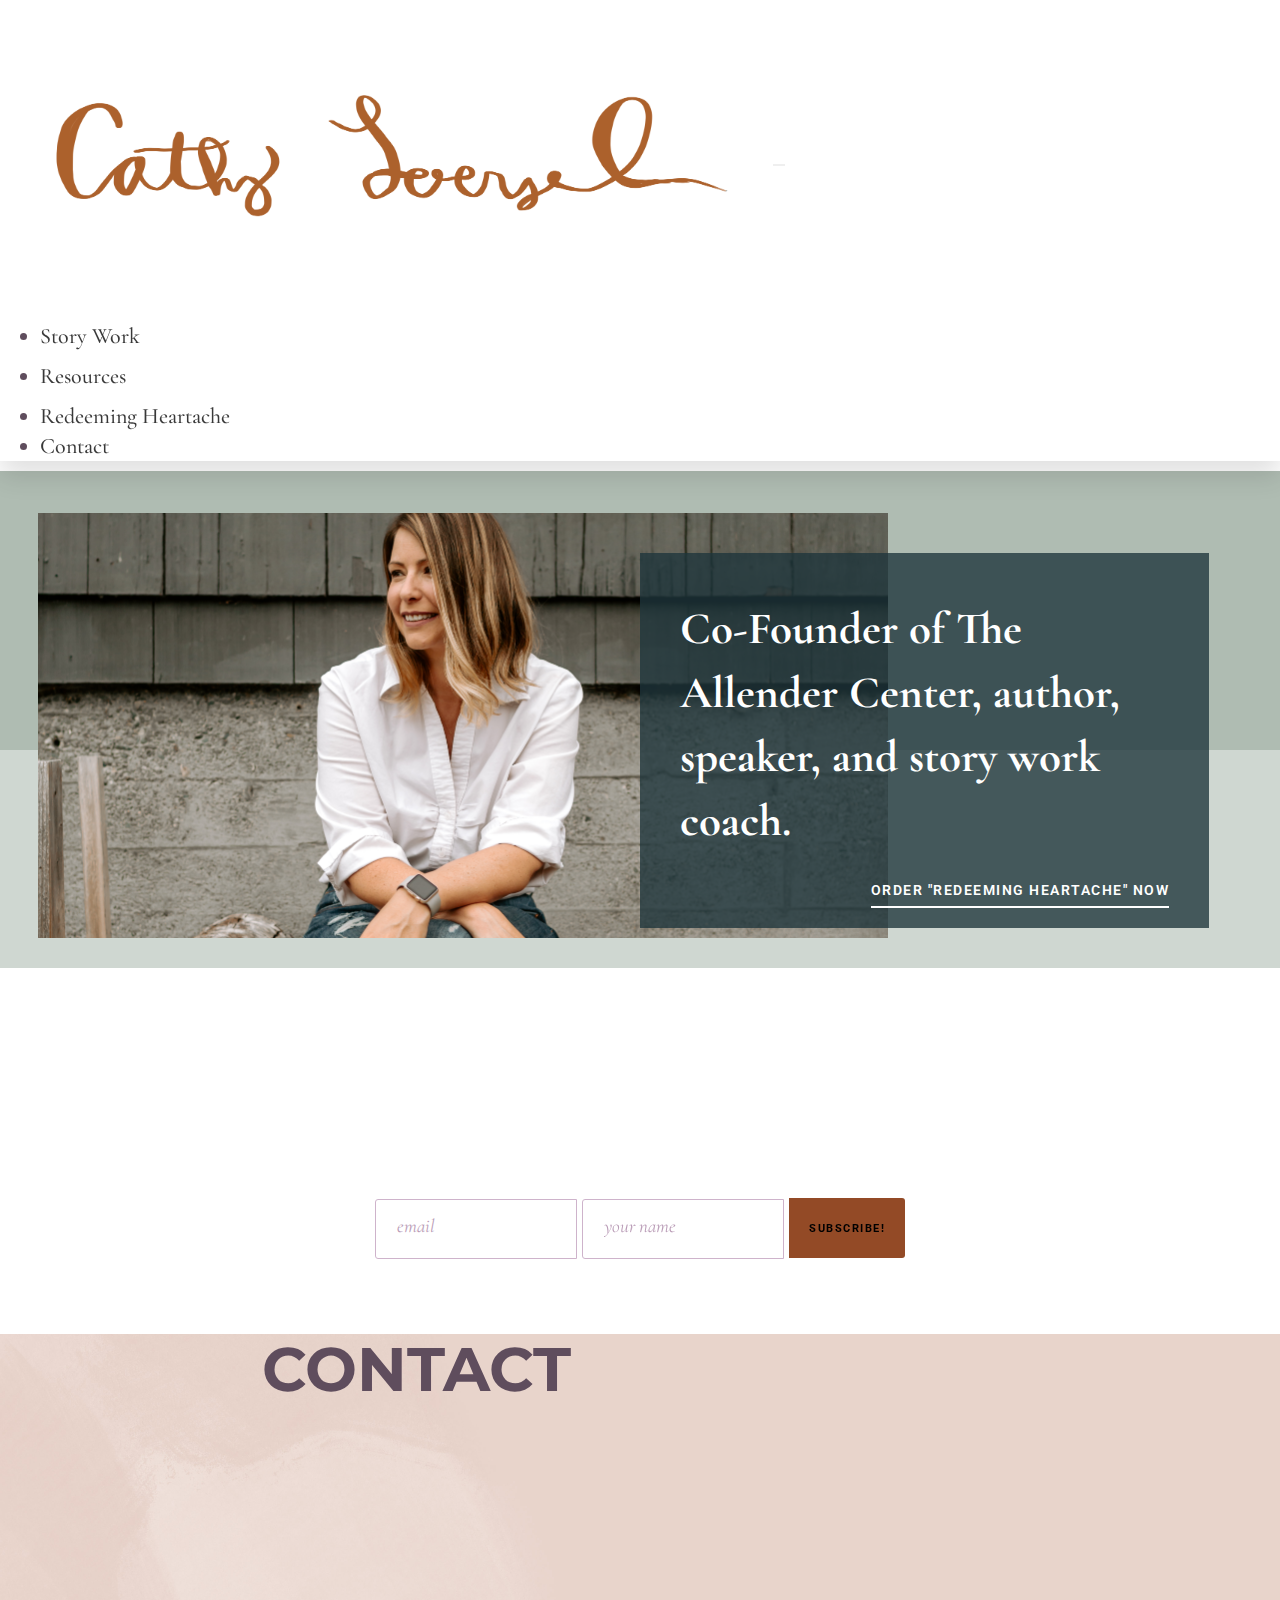
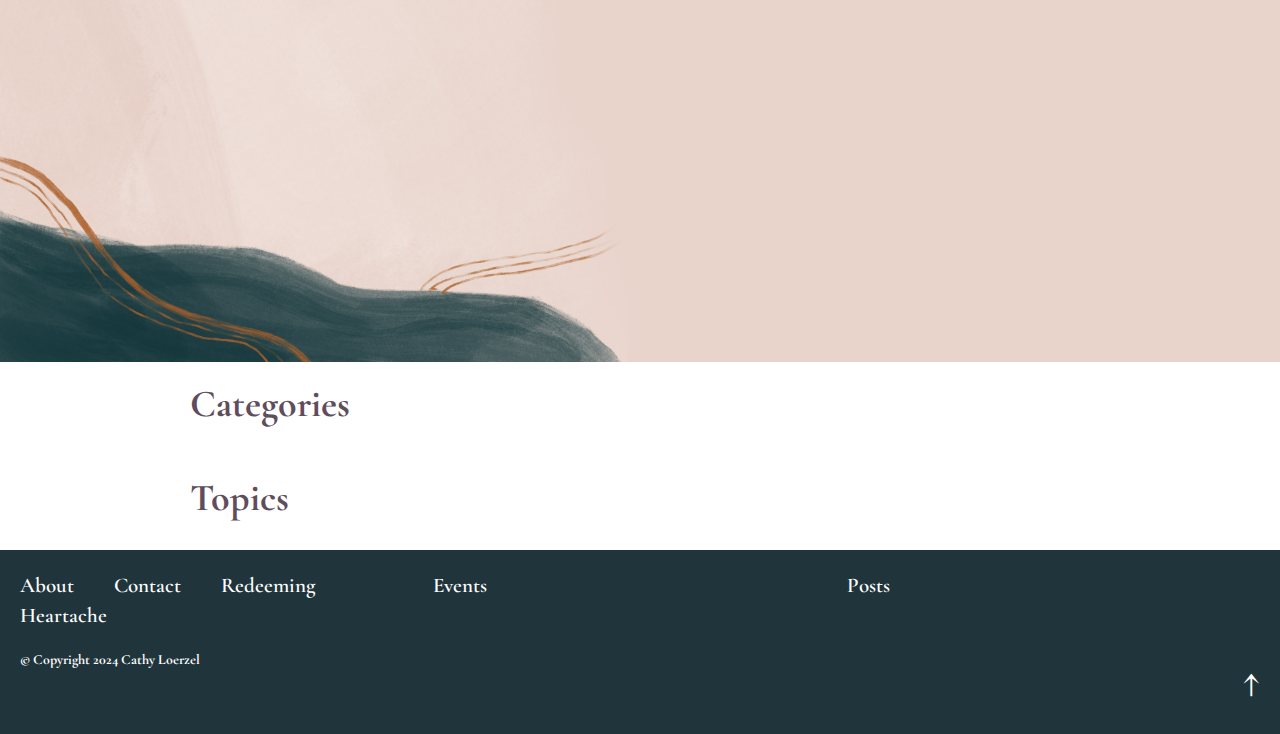
==== index.html @ 20e7d00b "contact form" ====
<!doctype html>
<html lang="en">
	<head>
		<!-- Meta Tags -->
		<meta charset="UTF-8" />
		<meta name="viewport" content="width=device-width, initial-scale=1" />
		<meta name="theme-color" content="#000000" />
		<title>Cathy Loerzel</title>

		<!-- Favicon -->
		<link rel="icon" href="img/favicon.ico" />

		<!-- External Stylesheets -->
		<link
			rel="stylesheet"
			href="https://cdn.jsdelivr.net/npm/bootstrap@5.0.2/dist/css/bootstrap.min.css"
			integrity="sha384-EVSTQN3/azprG1Anm3QDgpJLIm9Nao0Yz1ztcQTwFspd3yD65VohhpuuCOmLASjC"
			crossorigin="anonymous"
		/>
		<link rel="stylesheet" href="https://unpkg.com/aos@next/dist/aos.css" />

		<!-- Google Fonts -->
		<link rel="preconnect" href="https://fonts.googleapis.com" />
		<link rel="preconnect" href="https://fonts.gstatic.com" crossorigin />
		<link
			href="https://fonts.googleapis.com/css2?family=Cormorant+Garamond:ital,wght@0,300;0,400;0,500;0,600;0,700;1,300;1,400;1,500;1,600;1,700&family=Montserrat:wght@300;700&family=Roboto:ital,wght@0,100;0,300;0,400;1,100;1,300;1,400&display=swap"
			rel="stylesheet"
		/>

		<!-- Custom Stylesheets -->
		<link href="./styles/normalize.css" rel="stylesheet" type="text/css" />
		<link href="./styles/webflow.css" rel="stylesheet" type="text/css" />
		<link href="./styles/index.css" rel="stylesheet" type="text/css" />
	</head>

	<body data-aos-easing="ease" data-aos-duration="3000" data-aos-delay="0" class="contain">
		<!-- Navbar -->
		<nav class="navbar navbar-expand-lg navbar-light bg-light">
			<div class="container">
				<a href="/" class="navbar-brand">
					<img
						src="../img/cathy-loerzel-signature.png"
						alt="Cathy Loerzel"
						class="signature"
					/>
				</a>
				<button
					class="navbar-toggler"
					type="button"
					data-bs-toggle="collapse"
					data-bs-target="#navbarSupportedContent"
					aria-controls="navbarSupportedContent"
					aria-expanded="false"
					aria-label="Toggle navigation"
				>
					<span class="navbar-toggler-icon"></span>
				</button>
				<div class="navbar-collapse collapse" id="navbarSupportedContent">
					<ul class="me-auto navbar-nav">
						<li class="mx-2 nav-item dropdown">
							<a
								class="nav-link dropdown-toggle"
								href="#"
								id="navbarDropdown1"
								role="button"
								data-bs-toggle="dropdown"
								aria-expanded="false"
								>Story Work</a
							>
							<ul id="event-categories-dropdown" class="dropdown-menu" aria-labelledby="navbarDropdown1"></ul>
						</li>
						<li class="mx-2 nav-item dropdown">
							<a
								class="nav-link dropdown-toggle"
								href="#"
								id="navbarDropdown2"
								role="button"
								data-bs-toggle="dropdown"
								aria-expanded="false"
								>Resources</a
							>
							<ul id="post-categories-dropdown" class="dropdown-menu" aria-labelledby="navbarDropdown2"></ul>
						</li>
						<li>
							<a
								href="/redeeming-heartache.html"
								data-rb-event-key="/redeeming-heartache.html"
								class="mx-2 nav-link"
								>Redeeming Heartache</a
							>
						</li>
						<li>
							<a href="/#contact-form" data-rb-event-key="/#contact-form" class="mx-2 nav-link"
								>Contact</a
							>
						</li>
					</ul>
				</div>
			</div>
		</nav>

		<!-- Hero Section -->
		<section class="hero-section">
			<div class="bg-top"></div>
			<div class="bg-bottom"></div>
			<div class="content-wrapper w-container">
				<div class="hero-text-box">
					<div>
						<h1 class="h1-white">
							Co-Founder of The Allender Center, author, speaker, and story work coach.
						</h1>
						<div class="top-border _20">
							<a
								href="https://www.zondervan.com/p/redeeming-heartache/"
								target="_blank"
								class="text-link-2"
								rel="noreferrer"
								>Order "redeeming heartache" now</a
							>
						</div>
					</div>
				</div>
				<div class="hero-flex">
					<div class="hero-image _2"></div>
				</div>
			</div>
		</section>

		<!-- Event Categories Section -->
		<section id="event-categories" class="w-container"></section>

		<!-- Upcoming Events Section -->
		<section class="w-container upcoming-section"></section>

		<!-- Newsletter Form Section -->
		<section id="newsletter-form" class="content-section wf-section">
			<div class="content-wrapper w-container">
				<div class="center-box">
					<div class="mini-title aos-init aos-animate" data-aos="fade-up">
						Connect with Cathy
						<br />
						&amp;
						<br />
						Subscribe to her mailing list
					</div>
				</div>
			</div>
			<div class="content-wrapper w-container _49-column-2 top-border-2 _10 form-block-2">
				<form>
					<p data-aos="fade-up" class="aos-init aos-animate">Get promotions &amp; updates!</p>
					<input type="email" name="email" placeholder="email" class="input" />
					<input type="text" name="name" placeholder="your name" class="input" />
					<button label="subscribe">Subscribe!</button>
				</form>
			</div>
		</section>

		<!-- Contact Form Section -->
		<section id="contact-form" class="content-section-alt wf-section">
			<div class="section-bg-flex-center">
				<h3 class="lg-title mt-5">Contact</h3>
				<div class="_25-column"></div>
				<div class="form-block aos-init" data-aos="fade-up">
					<h3>Reach out today</h3>
					<form id="wf-form-Contact-Form" class="flex-space top-border _20">
						<input
							type="text"
							class="text-field-4 w-input"
							maxlength="30"
							name="name"
							placeholder="your name *"
							required
						/>
						<input
							type="text"
							class="text-field-4 w-input"
							maxlength="256"
							name="company"
							placeholder="your company"
						/>
						<input
							type="text"
							class="text-field-4 w-input"
							maxlength="30"
							name="phone"
							placeholder="your phone #"
						/>
						<input
							type="text"
							class="text-field-4 w-input"
							maxlength="256"
							name="email"
							placeholder="your email *"
							required
						/>
						<select name="type" class="text-field-4 w-input" required="">
							<option value="init" disabled selected>type of event *</option>
							<option value="coaching">Coaching</option>
							<option value="intensives">Intensives</option>
							<option value="conferences">Speaking Engagements</option>
							<option value="other">Other</option>
						</select>
						<textarea
							class="textarea-2 w-input"
							maxlength="5000"
							name="message"
							placeholder="details for cathy *"
							required
						>
						</textarea>
						<input
							type="text"
							class="text-field-4 w-input"
							maxlength="256"
							name="location"
							placeholder="location"
							value=""
						/>
						<button type="submit" class="submit-button-3 w-button">Let's talk!</button>
					</form>
				</div>
			</div>
		</section>

		<!-- Featured Post Section -->
		<section id="featured-post" class="mb-4 w-container aos-init" data-aos="fade-up"></section>

		<!-- Post Categories Section -->
		<section id="post-categories" class="cards-section w-container">
			<h1>Categories</h1>
		</section>

		<!-- Post Topics Section -->
		<section id="post-topics" class="cards-section w-container">
			<h1>Topics</h1>
		</section>

		<!-- Footer -->
		<footer id="footer" class="footer">
			<div class="footer-row">
				<div class="footer-col">
					<a class="footer-link" href="/about.html">About</a>
					<a class="footer-link" href="/#contact-form">Contact</a>
					<a class="footer-link" href="/redeeming-heartache.html">Redeeming Heartache</a>
				</div>
				<div class="footer-col" id="event-category-links">
					<a class="footer-link" href="/events.html">Events</a>
				</div>
				<div class="footer-col" id="post-category-links">
					<a class="footer-link" href="/posts.html">Posts</a>
				</div>
			</div>
			<div class="footer-row">
				<h5 class="mt-auto mb-0">&copy; Copyright 2024 Cathy Loerzel</h5>
				<a href="#" data-rb-event-key="/" class="white-text"><h1 class="mt-0 mb-0">&uarr;</h1></a>
			</div>
		</footer>

		<!-- External Scripts -->
		<script src="https://unpkg.com/aos@next/dist/aos.js"></script>
		<script
			src="https://cdn.jsdelivr.net/npm/bootstrap@5.0.2/dist/js/bootstrap.bundle.min.js"
			integrity="sha384-MrcW6ZMFYlzcLA8Nl+NtUVF0sA7MsXsP1UyJoMp4YLEuNSfAP+JcXn/tWtIaxVXM"
			crossorigin="anonymous"
		></script>
		<script type="text/javascript" src="https://cdn.emailjs.com/sdk/2.3.2/email.min.js"></script>
		<script>
			AOS.init();
		</script>
		<script type="module" src="scripts/main.js"></script>
		<script type="text/javascript" src="https://cdn.emailjs.com/sdk/2.3.2/email.min.js"></script>
		<script>(() => emailjs.init("user_CvpPf1sJ7rZo6giCrFhIr"))();
		</script>
	</body>
</html>
---- styles/webflow.css ----
@charset "UTF-8";

html {
	font-family: sans-serif;
	/* 1 */
	-ms-text-size-adjust: 100%;
	/* 2 */
	-webkit-text-size-adjust: 100%;
	/* 2 */
}
body {
	margin: 0;
}
footer,
nav,
section {
	display: block;
}
a {
	background-color: transparent;
}
a:active,
a:hover {
	outline: 0;
}
h1 {
	font-size: 2em;
	margin: 0.67em 0;
}
img {
	border: 0;
}
button,
input,
select,
textarea {
	color: inherit;
	/* 1 */
	font: inherit;
	/* 2 */
	margin: 0;
	/* 3 */
}
button {
	overflow: visible;
}
button,
select {
	text-transform: none;
}
button {
	-webkit-appearance: button;
	/* 2 */
	cursor: pointer;
	/* 3 */
}
button::-moz-focus-inner,
input::-moz-focus-inner {
	border: 0;
	padding: 0;
}
input {
	line-height: normal;
}
textarea {
	overflow: auto;
}
@font-face {
	font-family: "webflow-icons";
	src: url("[data-uri]")
		format("truetype");
	font-weight: normal;
	font-style: normal;
}
* {
	-webkit-box-sizing: border-box;
	-moz-box-sizing: border-box;
	box-sizing: border-box;
}
html {
	height: 100%;
}
body {
	margin: 0;
	min-height: 100%;
	background-color: #fff;
	font-family: Arial, sans-serif;
	line-height: 20px;
	color: #333;
}
img {
	max-width: 100%;
	vertical-align: middle;
	display: inline-block;
}
.w-button {
	display: inline-block;
	padding: 9px 15px;
	background-color: #3898ec;
	color: white;
	border: 0;
	line-height: inherit;
	text-decoration: none;
	cursor: pointer;
	border-radius: 0;
}
h1,
h3,
h5 {
	font-weight: bold;
	margin-bottom: 10px;
}
h1 {
	font-size: 38px;
	line-height: 44px;
	margin-top: 20px;
}
h3 {
	font-size: 24px;
	line-height: 30px;
	margin-top: 20px;
}
h5 {
	font-size: 14px;
	line-height: 20px;
	margin-top: 10px;
}
p {
	margin-top: 0;
	margin-bottom: 10px;
}
ul {
	margin-top: 0px;
	margin-bottom: 10px;
	padding-left: 40px;
}
button {
	border: 0;
	cursor: pointer;
	-webkit-appearance: button;
}
.w-input {
	display: block;
	width: 100%;
	height: 38px;
	padding: 8px 12px;
	margin-bottom: 10px;
	font-size: 14px;
	line-height: 1.428571429;
	color: #333333;
	vertical-align: middle;
	background-color: #ffffff;
	border: 1px solid #cccccc;
}
.w-input:-moz-placeholder {
	color: #999;
}
.w-input::-moz-placeholder {
	color: #999;
	opacity: 1;
}
.w-input:-ms-input-placeholder {
	color: #999;
}
.w-input::-webkit-input-placeholder {
	color: #999;
}
.w-input:focus {
	border-color: #3898ec;
	outline: 0;
}
textarea.w-input {
	height: auto;
}
.w-container {
	margin-left: auto;
	margin-right: auto;
	max-width: 940px;
}
.w-container:before,
.w-container:after {
	content: " ";
	display: table;
	grid-column-start: 1;
	grid-row-start: 1;
	grid-column-end: 2;
	grid-row-end: 2;
}
.w-container:after {
	clear: both;
}
@media screen and (max-width: 991px) {
	.w-container {
		max-width: 728px;
	}
}
@media screen and (max-width: 479px) {
	.w-container {
		max-width: none;
	}
}
@media (min-width: 768px) {
	/* .w-lightbox-content */
}

html {
	font-family: sans-serif;
	-ms-text-size-adjust: 100%;
	-webkit-text-size-adjust: 100%;
}
body {
	margin: 0;
}
footer,
nav,
section {
	display: block;
}
a {
	background-color: transparent;
}
a:active,
a:hover {
	outline: 0;
}
h1 {
	font-size: 2em;
	margin: 0.67em 0;
}
img {
	border: 0;
}
button,
input,
select,
textarea {
	color: inherit;
	font: inherit;
	margin: 0;
}
button {
	overflow: visible;
}
button,
select {
	text-transform: none;
}
button {
	-webkit-appearance: button;
	cursor: pointer;
}
button::-moz-focus-inner,
input::-moz-focus-inner {
	border: 0;
	padding: 0;
}
input {
	line-height: normal;
}
textarea {
	overflow: auto;
}
@font-face {
	font-family: "webflow-icons";
	src: url("[data-uri]")
		format("truetype");
	font-weight: normal;
	font-style: normal;
}
* {
	-webkit-box-sizing: border-box;
	-moz-box-sizing: border-box;
	box-sizing: border-box;
}
html {
	height: 100%;
}
body {
	margin: 0;
	min-height: 100%;
	background-color: #fff;
	font-family: Arial, sans-serif;
	line-height: 20px;
	color: #333;
}
img {
	max-width: 100%;
	vertical-align: middle;
	display: inline-block;
}
.w-button {
	display: inline-block;
	padding: 9px 15px;
	background-color: #3898ec;
	color: white;
	border: 0;
	line-height: inherit;
	text-decoration: none;
	cursor: pointer;
	border-radius: 0;
}
h1,
h3,
h5 {
	font-weight: bold;
	margin-bottom: 10px;
}
h1 {
	font-size: 38px;
	line-height: 44px;
	margin-top: 20px;
}
h3 {
	font-size: 24px;
	line-height: 30px;
	margin-top: 20px;
}
h5 {
	font-size: 14px;
	line-height: 20px;
	margin-top: 10px;
}
p {
	margin-top: 0;
	margin-bottom: 10px;
}
ul {
	margin-top: 0px;
	margin-bottom: 10px;
	padding-left: 40px;
}
button {
	border: 0;
	cursor: pointer;
	-webkit-appearance: button;
}
.w-input {
	display: block;
	width: 100%;
	height: 38px;
	padding: 8px 12px;
	margin-bottom: 10px;
	font-size: 14px;
	line-height: 1.428571429;
	color: #333333;
	vertical-align: middle;
	background-color: #ffffff;
	border: 1px solid #cccccc;
}
.w-input:-moz-placeholder {
	color: #999;
}
.w-input::-moz-placeholder {
	color: #999;
	opacity: 1;
}
.w-input:-ms-input-placeholder {
	color: #999;
}
.w-input::-webkit-input-placeholder {
	color: #999;
}
.w-input:focus {
	border-color: #3898ec;
	outline: 0;
}
textarea.w-input {
	height: auto;
}
.w-container {
	margin-left: auto;
	margin-right: auto;
	max-width: 940px;
}
.w-container:before,
.w-container:after {
	content: " ";
	display: table;
	grid-column-start: 1;
	grid-row-start: 1;
	grid-column-end: 2;
	grid-row-end: 2;
}
.w-container:after {
	clear: both;
}
@media screen and (max-width: 991px) {
	.w-container {
		max-width: 728px;
	}
}
@media screen and (max-width: 479px) {
	.w-container {
		max-width: none;
	}
}
body {
    font-family: "Cormorant Garamond", sans-serif;
    color: #5f4d5d;
    font-size: 22px;
    line-height: 30px;
    cursor: default;
}
.contain {
    min-width: 375px;
}
a {
    color: #934a26;
    &:active {
        color: #934a26;
    }
    &:hover {
        color: #a69186;
    }
}
ul,
li,
a {
    text-decoration: none;
}
.h1-white {
    font-family: "Cormorant Garamond", sans-serif;
    color: #fff;
    font-size: 45px;
    line-height: 5vw;
}

@media screen and (min-width: 1400px) {
    .h1-white {
        line-height: 1.5;
    }
}
h3 {
    font-family: "Montserrat", sans-serif;
}
.text-link-2 {
    padding-bottom: 8px;
    border-bottom: 2px solid #fff;
    -webkit-transition: opacity 200ms ease;
    transition: opacity 200ms ease;
    font-family: "Roboto", sans-serif;
    color: #fff;
    font-size: 13.5px;
    font-weight: 600;
    text-decoration: none;
    text-align: right;
    letter-spacing: 1.5px;
    text-transform: uppercase;
}
.text-link-2:hover {
    opacity: 0.8;
}

/* IMAGES */
.image {
    width: 100vw;
    max-width: none;
}
.featured-image {
    width: 100%;
    max-height: 300px;
    object-fit: cover;
    filter: brightness(60%);
}
.featured-text p {
    font-size: 2rem;
    text-transform: capitalize;
    letter-spacing: 0.12rem;
    position: absolute;
    top: 0%;
    left: 5%;
}
.signature {
    position: static;
    max-width: 60%;
    padding-top: 0;
}

/* NAV */
.navbar-brand {
    height: 100%;
    max-width: 500px;
    padding-top: 0;
}
.navbar-expand-lg {
    position: sticky;
    top: 0;
    background-color: #fff;
    -webkit-box-shadow: 0px 15px 25px rgba(0,0,0,0.12);
    -moz-box-shadow: 0px 15px 25px rgba(0,0,0,0.12);
    box-shadow: 0px 15px 25px rgba(0,0,0,0.12);
    z-index: 20;
    padding: 0;
}
.nav-link {
    overflow: hidden;
    padding-top: 26px;
    height: 116px;
    width: auto;
    -webkit-transition: background-color 200ms ease;
    transition: background-color 200ms ease;
    font-family: "Cormorant Garamond", sans-serif;
    color: rgba(0, 0, 0, 0.78);
    font-weight: 500;
    text-transform: capitalize;
}
.nav-link:hover {
    color: #a69186;
    border-bottom: 4px solid #bc796c;
}
@media screen and (max-width: 1400px) {
    .nav-link {
            width: 8rem;
        }
}

/* CONTAINERS */
.content-section {
    overflow: hidden;
    padding-top: 15px;
    padding-bottom: 75px;
}
.content-section-alt {
    padding-top: 0px;
    padding-bottom: 0px;
    background-color: rgba(166, 145, 134, 0.66);
}
.content-wrapper {
    position: relative;
    width: 100%;
    max-width: 1265px;
    padding-right: 25px;
    padding-left: 25px;
    color: #000;
}
.center-box {
    display: block;
    width: 65%;
    max-width: 820px;
    margin-right: auto;
    margin-left: auto;
    font-family: Roboto, sans-serif;
    color: #b99bb6;
    font-size: 13px;
    font-weight: 700;
    text-align: center;
    letter-spacing: 1.5px;
    text-transform: uppercase;
}
._25-column {
    width: 35%;
}
._49-column-2 {
    display: flex;
    justify-content: center;
    width: 49%;
    max-width: 689px;
    margin-right: auto;
    margin-left: auto;
    text-align: center;
}
.mini-title {
    margin-bottom: 10px;
    font-family: Roboto, sans-serif;
    color: #bc796c;
    font-size: 13.5px;
    font-weight: 700;
    letter-spacing: 1.5px;
    text-transform: uppercase;
}

/* FLEX */
.flex-center-container {
    margin-top: 25px;
    display: -webkit-box;
    display: -webkit-flex;
    display: -ms-flexbox;
    display: flex;
    -webkit-box-pack: center;
    -webkit-justify-content: center;
    -ms-flex-pack: center;
    justify-content: center;
    -webkit-flex-wrap: wrap;
    -ms-flex-wrap: wrap;
    flex-wrap: wrap;
}
.flex-space {
    display: -webkit-box;
    display: -webkit-flex;
    display: -ms-flexbox;
    display: flex;
    -webkit-box-pack: justify;
    -webkit-justify-content: space-between;
    -ms-flex-pack: justify;
    justify-content: space-between;
    -webkit-flex-wrap: wrap;
    -ms-flex-wrap: wrap;
    flex-wrap: wrap;
}

/* BLOG */
.featured-blog-header {
    padding: 16px;
}

/* FORMS */
.form-block {
    width: 51%;
    padding-top: 25px;
    padding-bottom: 25px;
}
.form-block-2 form {
    display: block;
    max-width: 600px;
    margin-bottom: 0px;
}
.form-block-2 input {
    width: 35%;
    height: 60px;
    padding-left: 21px;
    border-style: solid;
    border-width: 1px;
    border-color: #ceb3cb;
    border-top-left-radius: 3px;
    border-bottom-left-radius: 3px;
}
.form-block-2 input::-webkit-input-placeholder {
    color: #b99bb6;
    font-size: 19px;
    font-style: italic;
}
.form-block-2 input:-ms-input-placeholder {
    color: #b99bb6;
    font-size: 19px;
    font-style: italic;
}
.form-block-2 input::-ms-input-placeholder {
    color: #b99bb6;
    font-size: 19px;
    font-style: italic;
}
.text-field-4 {
    width: 48%;
    height: 50px;
    margin-bottom: 30px;
    padding-left: 20px;
    border-style: solid;
    border-color: rgb(0, 0, 0);
    border-bottom-width: 1px;
    background-color: transparent;
    font-family: Roboto, sans-serif;
    color: #000;
}
.text-field-4::-webkit-input-placeholder {
    color: rgb(157, 157, 157);
}
.text-field-4:-ms-input-placeholder {
    color: rgb(172, 172, 172);
}
.text-field-4::-ms-input-placeholder {
    color: rgb(0, 0, 0);
}
.textarea-2 {
    margin-bottom: 25px;
    padding-top: 20px;
    padding-bottom: 41px;
    padding-left: 20px;
    border: 1px solid rgb(0, 0, 0);
    background-color: transparent;
    font-family: Roboto, sans-serif;
    color: #000;
}
.textarea-2::-webkit-input-placeholder {
    font-family: Roboto, sans-serif;
    color: rgb(0, 0, 0);
}
.textarea-2:-ms-input-placeholder {
    font-family: Roboto, sans-serif;
    color: rgb(0, 0, 0)255, 255, 255);
}
.textarea-2::-ms-input-placeholder {
    font-family: Roboto, sans-serif;
    color: rgb(0, 0, 0);
}
.form-block-2 button {
    width: 20%;
    height: 60px;
    -webkit-box-flex: 1;
    -webkit-flex: 1;
    -ms-flex: 1;
    flex: 1;
    border-top-right-radius: 3px;
    border-bottom-right-radius: 3px;
    background-color: #934a26;
    font-family: Roboto, sans-serif;
    color: rgb(0, 0, 0);
    font-size: 11px;
    line-height: 15px;
    font-weight: 700;
    letter-spacing: 1.5px;
    text-transform: uppercase;
}
.submit-button-3 {
    height: 50px;
    min-width: 210px;
    clear: none;
    border: 1px solid #fff;
    background-color: transparent;
    -webkit-transition: background-color 200ms ease, color 200ms ease;
    transition: background-color 200ms ease, color 200ms ease;
    font-family: Roboto, sans-serif;
    color: #000;
    font-size: 15px;
}
.submit-button-3:hover {
    background-color: #fff;
    color: #b99bb6;
}
.form-block-2 form input {
    padding-bottom: 10px;
}

/* HERO */

.hero-section {
    position: relative;
    height: 100%;
    width: 100%;
    padding-top: 72px;
    -webkit-box-orient: vertical;
    -webkit-box-direction: normal;
    -webkit-flex-direction: column;
    -ms-flex-direction: column;
    flex-direction: column;
    -webkit-box-pack: justify;
    -webkit-justify-content: space-between;
    -ms-flex-pack: justify;
    justify-content: space-between;
}
.bg-top {
    position: absolute;
    left: 0px;
    top: 0px;
    right: 0px;
    height: 56%;
    background-color: #afbcb2;
    color: #b57a47;
}
.bg-bottom {
    position: absolute;
    left: 0px;
    right: 0px;
    bottom: 0px;
    height: 44%;
}
.bg-bottom {
    background-color: rgba(175, 188, 178, 0.6);
}
.hero-text-box {
    position: absolute;
    top: -100px;
    right: 0px;
    bottom: 0px;
    z-index: 10;
    display: -webkit-box;
    display: -webkit-flex;
    display: -ms-flexbox;
    display: flex;
    width: 44%;
    height: 375px;
    max-width: 720px;
    margin-top: 110px;
    padding-right: 40px;
    padding-left: 40px;
    -webkit-box-pack: start;
    -webkit-justify-content: flex-start;
    -ms-flex-pack: start;
    justify-content: flex-start;
    -webkit-box-align: center;
    -webkit-align-items: center;
    -ms-flex-align: center;
    align-items: center;
    background-color: #1f353bc9;
    width: 45%;
    margin-right: 5%;
}
.hero-flex {
    display: -webkit-box;
    display: -webkit-flex;
    display: -ms-flexbox;
    display: flex;
}
.hero-image {
    position: relative;
    right: -5px;
    top: -30px;
    width: 70%;
    height: 425px;
    background-image: url("/img/Cathy-2020-90.jpg");
    background-position: 0px 27%;
    background-size: cover;
    background-repeat: no-repeat;
}

/* ABOUT */

/* REDEEMING HEARTACHE RH SECTION */

/* CARDS NAV */
.cards-section {
    padding: 0px 20px 20px 20px;
}

/*--- Cool little trick to get text on top of the images! ---*/
.title-link {
    -webkit-transition: opacity 200ms ease;
    transition: opacity 200ms ease;
    font-family: "Cormorant Garamond", sans-serif;
    color: #fff;
    font-size: 25px;
    line-height: 30px;
    font-weight: 600;
    text-decoration: none;
}
.title-link:hover {
    opacity: 0.8;
}

/* CONTACT */
.section-bg-flex-center {
    display: -webkit-box;
    display: -webkit-flex;
    display: -ms-flexbox;
    display: flex;
    -webkit-box-pack: space-evenly;
    -webkit-justify-content: center;
    -ms-flex-pack: center;
    justify-content: center;
    -webkit-flex-wrap: wrap;
    -ms-flex-wrap: wrap;
    flex-wrap: wrap;
    background-color: rgba(0, 0, 0, 0.53);
    background-image: url("/img/Abstract-1.jpg");
    background-position: 0px 0px;
    background-size: cover;
    opacity: 1;
}

/* FOOTER */
.footer {
    cursor: default;
    /* position: sticky; */
    display: flex;
    bottom: 0;
    background-color: #1f353b;
    color: white;
    flex-direction: column;
    gap: 10px;
    padding: 20px;
}
.footer-row {
    flex: 1;
    display: flex;
    flex-direction: row;
    justify-content: space-between;
}
.footer-col {
    flex: 1;
}
.footer-link {
    margin-right: 35px;
    font-size: 21px;
    line-height: 21px;
    font-weight: 600;
    color: white;
    text-decoration: none;
}
.footer-link-alt {
    margin-right: 20px;
    font-size: 16px;
    line-height: 21px;
    font-weight: 200;
    color: white;
    text-decoration: none;
}

/* MISC */
.top-border._20 {
    margin-top: 20px;
    text-align: right;
}
.lg-title {
    font-size: 280%;
    text-transform: uppercase;
}

@media screen and (max-width: 991px) {
    .w-container {
        max-width: 828px;
    }
    ._49-column-2 {
        width: 100%;
    }
    .form-block-2 button {
        width: 100px;
    }
    .signature {
        max-width: 40%;
    }
    .hero-image {
        right: 7%;
        width: 60vw;
        height: 350px;
    }
    .hero-text-box {
        margin-top: 0px;
        top: 0px;
        right: -7%;
        width: 50vw;
        height: 350px;
    }
    .nav-link {
        height: 55px;
        width: 50%;
    }
    .title-link {
        font-size: 100%;
    }
    .upcoming-events-header {
        display: none;
    }
}
@media screen and (max-width: 767px) {
    .lg-title {
        line-height: 5rem;
        font-size: 200%;
        padding-left: 1rem;
    }
    .hero-image {
        right: 0px;
        width: 100vw;
        height: 320px;
    }
    .hero-text-box {
        margin-top: 0;
        right: -40px;
        top: 100px;
        width: 100%;
        height: 150px;
    }
    .h1-white {
        font-size: 30px;
        line-height: 28px;
    }
    .navbar-brand {
        width: 80%;
    }
    .form-block {
        width: 90%;
    }
    .center-box {
        width: 80%;
        line-height: 150%;
    }
}
@media screen and (max-width: 479px) {
    .content-wrapper {
        direction: ltr;
    }
    .h1-white {
        font-size: 22px;
        line-height: 20px;
    }
}
---- styles/index.css ----
@charset "UTF-8";

html {
	font-family: sans-serif;
	-ms-text-size-adjust: 100%;
	-webkit-text-size-adjust: 100%;
}
body {
	margin: 0;
}
footer,
nav,
section {
	display: block;
}
a {
	background-color: transparent;
}
a:active,
a:hover {
	outline: 0;
}
h1 {
	font-size: 2em;
	margin: 0.67em 0;
}
img {
	border: 0;
}
button,
input,
select,
textarea {
	color: inherit;
	font: inherit;
	margin: 0;
}
button {
	overflow: visible;
}
button,
select {
	text-transform: none;
}
button {
	-webkit-appearance: button;
	cursor: pointer;
}
button::-moz-focus-inner,
input::-moz-focus-inner {
	border: 0;
	padding: 0;
}
input {
	line-height: normal;
}
textarea {
	overflow: auto;
}
@font-face {
	font-family: "webflow-icons";
	src: url("[data-uri]")
		format("truetype");
	font-weight: normal;
	font-style: normal;
}
* {
	-webkit-box-sizing: border-box;
	-moz-box-sizing: border-box;
	box-sizing: border-box;
}
html {
	height: 100%;
}
body {
	margin: 0;
	min-height: 100%;
	background-color: #fff;
	font-family: Arial, sans-serif;
	line-height: 20px;
	color: #333;
}
img {
	max-width: 100%;
	vertical-align: middle;
	display: inline-block;
}
.white-text {
    color: white;
}
.button {
    height: 45px;
    min-width: 110px;
    padding: 15px 28px;
    margin: .7rem;
    border: 1px solid #bc796c;
    border-radius: 25px;
    background-color: transparent;
    transition: background-color .2s ease,color .2s ease;
    font-family: Roboto,sans-serif;
    color: #bc796c;
    font-size: 11px;
    font-weight: 700;
    text-align: center;
    letter-spacing: 1.5px;
    text-transform: uppercase;
}
.button:hover {
    background-color: #bc796c;
    color: #fff;
}
.image-blog {
    width: 100%;
    padding-bottom: 2rem;
}
.w-button {
	display: inline-block;
	padding: 9px 15px;
	background-color: #3898ec;
	color: white;
	border: 0;
	line-height: inherit;
	text-decoration: none;
	cursor: pointer;
	border-radius: 0;
}
.row {
    display: flex;
    flex-wrap: wrap;
}
.row > * {
    flex: 50% 1;
}
h1,
h3,
h4,
h5 {
	font-weight: bold;
	margin-bottom: 10px;
}
h1 {
	font-size: 38px;
	line-height: 44px;
	margin-top: 20px;
}
h3 {
	font-size: 24px;
	line-height: 30px;
	margin-top: 20px;
}
h4 {
	font-size: 18px;
	line-height: 24px;
	margin-top: 10px;
}
h5 {
	font-size: 14px;
	line-height: 20px;
	margin-top: 10px;
}
p {
	margin-top: 0;
	margin-bottom: 10px;
}
ul {
	margin-top: 0px;
	margin-bottom: 10px;
	padding-left: 40px;
}
button {
	border: 0;
	cursor: pointer;
	-webkit-appearance: button;
}
.w-input {
	display: block;
	width: 100%;
	height: 38px;
	padding: 8px 12px;
	margin-bottom: 10px;
	font-size: 14px;
	line-height: 1.428571429;
	color: #333333;
	vertical-align: middle;
	background-color: #ffffff;
	border: 1px solid #cccccc;
}
.w-input:-moz-placeholder {
	color: #999;
}
.w-input::-moz-placeholder {
	color: #999;
	opacity: 1;
}
.w-input:-ms-input-placeholder {
	color: #999;
}
.w-input::-webkit-input-placeholder {
	color: #999;
}
.w-input:focus {
	border-color: #3898ec;
	outline: 0;
}
textarea.w-input {
	height: auto;
}
/* CONTAINERS */
.container-left {
    display: flex;
    max-width: 100%;
    &__image {
        object-fit: contain;
        align-self: flex-start;
        opacity: 80%;
    }
    &__text {
        padding-left: 100px;
        flex: auto;
    }
}
.container-right {
    max-width: 100%;
    display: flex;
    &__image {
        padding-top: 100px;
        width: 200px;
        opacity: 80%;
    }
    &__text {
        flex: auto;
    }
}
.w-container {
	margin-left: auto;
	margin-right: auto;
	max-width: 940px;
}
.w-container:before,
.w-container:after {
	content: " ";
	display: table;
	grid-column-start: 1;
	grid-row-start: 1;
	grid-column-end: 2;
	grid-row-end: 2;
}
.w-container:after {
	clear: both;
}
.n-container {
    width: 90%;
    margin: 0 auto;
}
@media screen and (max-width: 991px) {
	.w-container {
		max-width: 728px;
	}
}
@media screen and (max-width: 479px) {
	.w-container {
		max-width: none;
	}
}
body {
    font-family: "Cormorant Garamond", sans-serif;
    color: #5f4d5d;
    font-size: 22px;
    line-height: 30px;
    cursor: default;
}
.contain {
    min-width: 375px;
}
a {
    color: #934a26;
    &:active {
        color: #934a26;
    }
    &:hover {
        color: #a69186;
    }
}
ul,
li,
a {
    text-decoration: none;
}
.h1-white {
    font-family: "Cormorant Garamond", sans-serif;
    color: #fff;
    font-size: 45px;
    line-height: 5vw;
}

@media screen and (min-width: 1400px) {
    .h1-white {
        line-height: 1.5;
    }
}
h3 {
    font-family: "Montserrat", sans-serif;
}
.text-link {
    font-family: "Cormorant Garamond", sans-serif;
    color: #fff;
    font-size: 19px;
    font-style: italic;
    font-weight: 600;
    text-decoration: none;
    line-height: 26px;
}
.text-link-2 {
    padding-bottom: 8px;
    border-bottom: 2px solid #fff;
    -webkit-transition: opacity 200ms ease;
    transition: opacity 200ms ease;
    font-family: "Roboto", sans-serif;
    color: #fff;
    font-size: 13.5px;
    font-weight: 600;
    text-decoration: none;
    text-align: right;
    letter-spacing: 1.5px;
    text-transform: uppercase;
}
.text-link-2:hover {
    opacity: 0.8;
}
.text-link-3 {
    border-bottom: none;
    font-family: "Roboto",sans-serif;
    color: #000;
    font-size: 13.5px;
    font-weight: 400;
    text-decoration: none;
    letter-spacing: 1.5px;
}

/* IMAGES */
.short-image {
    width: 100vw;
    max-width: none;
    object-fit: cover;
    max-height: 400px;
}
.image {
    width: 100vw;
    max-width: none;
}
.image-banner {
    height: 400px;
    width: 100%;
    object-fit: cover;
}
.text-img-container {
    position: relative;
    text-align: center;
    color: white;
}
.featured-image {
    width: 100%;
    max-height: 300px;
    object-fit: cover;
    filter: brightness(50%);
}
.text-img-container:hover {
    filter: brightness(80%);
}
.featured-text {
    font-size: 2rem;
    text-transform: capitalize;
    letter-spacing: 0.12rem;
    position: absolute;
    top: 0;
    left: 20px;
}
.signature {
    position: static;
    max-width: 60%;
    padding-top: 0;
}

/* NAV */
.navbar-brand {
    height: 100%;
    max-width: 500px;
    padding-top: 0;
}
.navbar-expand-lg {
    position: sticky;
    top: 0;
    background-color: #fff;
    -webkit-box-shadow: 0px 15px 25px rgba(0,0,0,0.12);
    -moz-box-shadow: 0px 15px 25px rgba(0,0,0,0.12);
    box-shadow: 0px 15px 25px rgba(0,0,0,0.12);
    z-index: 20;
    padding: 0;
}
.nav-link {
    overflow: hidden;
    padding-top: 26px;
    height: 116px;
    width: auto;
    -webkit-transition: background-color 200ms ease;
    transition: background-color 200ms ease;
    font-family: "Cormorant Garamond", sans-serif;
    color: rgba(0, 0, 0, 0.78);
    font-weight: 500;
    text-transform: capitalize;
}
.nav-link:hover {
    color: #a69186;
    border-bottom: 4px solid #bc796c;
}
@media screen and (max-width: 1400px) {
    .nav-link {
            width: 8rem;
        }
}

/* CONTAINERS */
.content-section {
    overflow: hidden;
    padding-top: 15px;
    padding-bottom: 75px;
}
.content-section-alt {
    padding-top: 0px;
    padding-bottom: 0px;
    background-color: rgba(166, 145, 134, 0.66);
}
.content-wrapper {
    position: relative;
    width: 100%;
    max-width: 1265px;
    padding-right: 25px;
    padding-left: 25px;
    color: #000;
}
.center-box {
    display: block;
    width: 65%;
    max-width: 820px;
    margin-right: auto;
    margin-left: auto;
    font-family: Roboto, sans-serif;
    color: #b99bb6;
    font-size: 13px;
    font-weight: 700;
    text-align: center;
    letter-spacing: 1.5px;
    text-transform: uppercase;
}
._20-column {
    width: 20%;
}
._25-column {
    width: 35%;
}
._49-column-2 {
    display: flex;
    justify-content: center;
    width: 49%;
    max-width: 689px;
    margin-right: auto;
    margin-left: auto;
    text-align: center;
}
.mini-title {
    margin-bottom: 10px;
    font-family: Roboto, sans-serif;
    color: #bc796c;
    font-size: 13.5px;
    font-weight: 700;
    letter-spacing: 1.5px;
    text-transform: uppercase;
}

/* FLEX */
.flex-center-container {
    margin-top: 25px;
    display: -webkit-box;
    display: -webkit-flex;
    display: -ms-flexbox;
    display: flex;
    -webkit-box-pack: center;
    -webkit-justify-content: center;
    -ms-flex-pack: center;
    justify-content: center;
    -webkit-flex-wrap: wrap;
    -ms-flex-wrap: wrap;
    flex-wrap: wrap;
}
.flex-space {
    display: -webkit-box;
    display: -webkit-flex;
    display: -ms-flexbox;
    display: flex;
    -webkit-box-pack: justify;
    -webkit-justify-content: space-between;
    -ms-flex-pack: justify;
    justify-content: space-between;
    -webkit-flex-wrap: wrap;
    -ms-flex-wrap: wrap;
    flex-wrap: wrap;
}

/* BLOG */
.featured-blog-header {
    padding: 16px;
}
.post-text-box
{
    position: absolute;
    top: 200px;
    color: #000;
    display: flex;
    flex-direction: column;
    margin-left: 20px;
}
.post-category-header
{
    color: rgba(0,0,0,.7);
    font-size: 7vw;
    line-height: 6vw;
    text-transform: uppercase;
    margin: 0;
}

/* FORMS */
.form-block {
    width: 51%;
    padding-top: 25px;
    padding-bottom: 25px;
}
.form-block-2 form {
    display: block;
    max-width: 600px;
    margin-bottom: 0px;
}
.form-block-2 input {
    width: 35%;
    height: 60px;
    padding-left: 21px;
    border-style: solid;
    border-width: 1px;
    border-color: #ceb3cb;
    border-top-left-radius: 3px;
    border-bottom-left-radius: 3px;
}
.form-block-2 input::-webkit-input-placeholder {
    color: #b99bb6;
    font-size: 19px;
    font-style: italic;
}
.form-block-2 input:-ms-input-placeholder {
    color: #b99bb6;
    font-size: 19px;
    font-style: italic;
}
.form-block-2 input::-ms-input-placeholder {
    color: #b99bb6;
    font-size: 19px;
    font-style: italic;
}
.text-field-4 {
    width: 48%;
    height: 50px;
    margin-bottom: 30px;
    padding-left: 20px;
    border-style: solid;
    border-color: rgb(0, 0, 0);
    border-bottom-width: 1px;
    background-color: transparent;
    font-family: Roboto, sans-serif;
    color: #000;
}
.text-field-4::-webkit-input-placeholder {
    color: rgb(157, 157, 157);
}
.text-field-4:-ms-input-placeholder {
    color: rgb(172, 172, 172);
}
.text-field-4::-ms-input-placeholder {
    color: rgb(0, 0, 0);
}
.textarea-2 {
    margin-bottom: 25px;
    padding-top: 20px;
    padding-bottom: 41px;
    padding-left: 20px;
    border: 1px solid rgb(0, 0, 0);
    background-color: transparent;
    font-family: Roboto, sans-serif;
    color: #000;
}
.textarea-2::-webkit-input-placeholder {
    font-family: Roboto, sans-serif;
    color: rgb(0, 0, 0);
}
.textarea-2:-ms-input-placeholder {
    font-family: Roboto, sans-serif;
    color: rgb(0, 0, 0)255, 255, 255);
}
.textarea-2::-ms-input-placeholder {
    font-family: Roboto, sans-serif;
    color: rgb(0, 0, 0);
}
.form-block-2 button {
    width: 20%;
    height: 60px;
    -webkit-box-flex: 1;
    -webkit-flex: 1;
    -ms-flex: 1;
    flex: 1;
    border-top-right-radius: 3px;
    border-bottom-right-radius: 3px;
    background-color: #934a26;
    font-family: Roboto, sans-serif;
    color: rgb(0, 0, 0);
    font-size: 11px;
    line-height: 15px;
    font-weight: 700;
    letter-spacing: 1.5px;
    text-transform: uppercase;
}
.submit-button-3 {
    height: 50px;
    min-width: 210px;
    clear: none;
    border: 1px solid #fff;
    background-color: transparent;
    -webkit-transition: background-color 200ms ease, color 200ms ease;
    transition: background-color 200ms ease, color 200ms ease;
    font-family: Roboto, sans-serif;
    color: #000;
    font-size: 15px;
}
.submit-button-3:hover {
    background-color: #fff;
    color: #b99bb6;
}
.form-block-2 form input {
    padding-bottom: 10px;
}

/* HERO */

.hero-section {
    position: relative;
    height: 100%;
    width: 100%;
    padding-top: 72px;
    -webkit-box-orient: vertical;
    -webkit-box-direction: normal;
    -webkit-flex-direction: column;
    -ms-flex-direction: column;
    flex-direction: column;
    -webkit-box-pack: justify;
    -webkit-justify-content: space-between;
    -ms-flex-pack: justify;
    justify-content: space-between;
}
.bg-top {
    position: absolute;
    left: 0px;
    top: 0px;
    right: 0px;
    height: 56%;
    background-color: #afbcb2;
    color: #b57a47;
}
.bg-bottom {
    position: absolute;
    left: 0px;
    right: 0px;
    bottom: 0px;
    height: 44%;
}
.bg-bottom {
    background-color: rgba(175, 188, 178, 0.6);
}
.hero-text-box {
    position: absolute;
    top: -100px;
    right: 0px;
    bottom: 0px;
    z-index: 10;
    display: -webkit-box;
    display: -webkit-flex;
    display: -ms-flexbox;
    display: flex;
    width: 44%;
    height: 375px;
    max-width: 720px;
    margin-top: 110px;
    padding-right: 40px;
    padding-left: 40px;
    -webkit-box-pack: start;
    -webkit-justify-content: flex-start;
    -ms-flex-pack: start;
    justify-content: flex-start;
    -webkit-box-align: center;
    -webkit-align-items: center;
    -ms-flex-align: center;
    align-items: center;
    background-color: #1f353bc9;
    width: 45%;
    margin-right: 5%;
}
.hero-flex {
    display: -webkit-box;
    display: -webkit-flex;
    display: -ms-flexbox;
    display: flex;
}
.hero-image {
    position: relative;
    right: -5px;
    top: -30px;
    width: 70%;
    height: 425px;
    background-image: url("/img/Cathy-2020-90.jpg");
    background-position: 0px 27%;
    background-size: cover;
    background-repeat: no-repeat;
}

/* ABOUT */

/* REDEEMING HEARTACHE RH SECTION */
@media screen and (max-width: 630px) {
    #visual-nav {
        display: none;
    }
}

/* CARDS NAV */
.cards-section {
    padding: 0px 20px 20px 20px;
}

.circle-color {
    height: 8rem;
    width: 8rem;
    border-radius: 50%;
}
.redeeming-heartache {
    background-color: #e4cdc2;
}
.leadership {
    background-color: #934a26;
}
.sexual-abuse {
    background-color: #a79186;
}
.allender-methodology {
    background-color: #a8baba;
}
.spiritual-warfare {
    background-color: #ac612c;
}

.category-thumbnails {
    padding: 2rem 0;
}

.category-thumbnails li {
    padding: 1rem;
    position: relative;
    text-align: center;
    color: #fff;
}

.flex-wrap {
    display: flex;
    flex-wrap: wrap;
}

.card {
    margin: 10px;
    width: 275px;
    box-shadow: 0 2px 10px 0 rgba(0,0,0,.1);
    position: relative;
    display: flex;
    flex-direction: column;
    min-width: 0;
    word-wrap: break-word;
    background-color: #fff;
    background-clip: border-box;
    border: 1px solid rgba(0,0,0,.125);
    border-radius: .25rem;
}

.card-title {
    color: #934a26;
    margin: 5px auto 5px auto;
}

.topic-banner {
    height: 2rem;
}

.accordion-button {
    font-size: 24px;
    color: #934a26;
}

.accordion-button:not(.collapsed) {
	color: #934a26;
	background-color: #934a2617;
	box-shadow: inset 0 -1px 0 rgba(0,0,0,.125);
}

/*--- Cool little trick to get text on top of the images! ---*/
.over-img {
    position: absolute;
    top: 40%;
    left: 50%;
    transform: translate(-50%, -10%);
    font-size: 1.2rem;
    color: #fff;
}
.intro-box {
    width: 30.3%;
    margin-right: 3%;
    padding-top: 0px;
    padding-bottom: 0px;
    background-color: #ceb3cb;
    background-image: url("/img/Abstract-1.jpg");
    background-position: 0px 600px;
    background-size: auto;
}
.intro-box-alt1 {
    width: 30.3%;
    margin-right: 3%;
    padding-top: 0px;
    padding-bottom: 0px;
    background-color: transparent;
    background-image: url("/img/Abstract-2.jpg");
    background-position: 0px 0px;
    background-size: cover;
}
.intro-box-alt2 {
    width: 30.3%;
    margin-right: 3%;
    padding-top: 0px;
    padding-bottom: 0px;
    background-color: #ceb3cb;
    background-image: url("/img/Abstract-3.jpg");
    background-position: 0px 0px;
    background-size: auto;
}
.intro-box-alt3 {
    margin-right: 0%;
    background-color: transparent;
    background-image: url("/img/Abstract-4.jpg");
    background-position: 0px 0px;
    background-size: cover;
}
.intro-text-box {
    padding: 40px 23px;
    height: 100%;
    background-color: rgba(0, 0, 0, 0.28);
}
.title-link {
    -webkit-transition: opacity 200ms ease;
    transition: opacity 200ms ease;
    font-family: "Cormorant Garamond", sans-serif;
    color: #fff;
    font-size: 25px;
    line-height: 30px;
    font-weight: 600;
    text-decoration: none;
}
.title-link:hover {
    opacity: 0.8;
}
/* EVENTS */
.upcoming-section {
    overflow: hidden;
    padding-top: 75px;
}

/* CONTACT */
.section-bg-flex-center {
    display: -webkit-box;
    display: -webkit-flex;
    display: -ms-flexbox;
    display: flex;
    -webkit-box-pack: space-evenly;
    -webkit-justify-content: center;
    -ms-flex-pack: center;
    justify-content: center;
    -webkit-flex-wrap: wrap;
    -ms-flex-wrap: wrap;
    flex-wrap: wrap;
    background-color: rgba(0, 0, 0, 0.53);
    background-image: url("/img/Abstract-1.jpg");
    background-position: 0px 0px;
    background-size: cover;
    opacity: 1;
}

/* REDEEMING */
.h1-redeeming {
    font-size: 4rem;
    text-transform: uppercase;
    letter-spacing: 0.25rem;
    line-height: 0;
    text-align: center;
    color: rgba(0, 0, 0, 0.8);
    padding-top: 2rem;
    margin-top: none;
}
.h1-redeeming-alt {
    font-size: 3rem;
    font-weight: 300;
    font-family: "Montserrat", "Gill Sans", "Gill Sans MT", "Calibri", "Trebuchet MS", sans-serif;
    text-transform: uppercase;
    letter-spacing: 0.25rem;
    line-height: 1;
    text-align: center;
    padding-top: 2rem;
    margin-top: none;
}
.myCarousel {
    background: #ffffffc0;
    color: #000;
    margin-top: 6%;
    width: 57%;
    margin-left: auto;
    margin-right: auto;
    margin-bottom: 5rem;
    padding-top: 2%;
    padding-bottom: 8%;
    padding-left: 5%;
    padding-right: 5%;
    border: 1px solid #ddd;
    height: 25rem;
}

/* FOOTER */
.footer {
    cursor: default;
    /* position: sticky; */
    display: flex;
    bottom: 0;
    background-color: #1f353b;
    color: white;
    flex-direction: column;
    gap: 10px;
    padding: 20px;
}
.footer-row {
    flex: 1;
    display: flex;
    flex-direction: row;
    justify-content: space-between;
}
.footer-col {
    flex: 1;
}
.footer-link {
    margin-right: 35px;
    font-size: 21px;
    line-height: 21px;
    font-weight: 600;
    color: white;
    text-decoration: none;
}
.footer-link-alt {
    margin-right: 20px;
    font-size: 16px;
    line-height: 21px;
    font-weight: 200;
    color: white;
    text-decoration: none;
}

/* MISC */
.top-border._20 {
    margin-top: 20px;
    text-align: right;
}
.top-border._5 {
    margin-top: 5px;
}
.lg-title {
    font-size: 280%;
    text-transform: uppercase;
}

@media screen and (max-width: 991px) {
    .w-container {
        max-width: 828px;
    }
    ._49-column-2 {
        width: 100%;
    }
    .form-block-2 button {
        width: 100px;
    }
    .signature {
        max-width: 40%;
    }
    .hero-image {
        right: 7%;
        width: 60vw;
        height: 350px;
    }
    .hero-text-box {
        margin-top: 0px;
        top: 0px;
        right: 0;
        width: 50vw;
        height: 350px;
    }
    .nav-link {
        height: 55px;
        width: 50%;
    }
    .title-link {
        font-size: 100%;
    }
    .intro-text-box {
        padding: 20px 0px 20px 10px;
    }
    .upcoming-section {
        padding: 0;
    }
    .upcoming-events-header {
        display: none;
    }
}
@media screen and (max-width: 767px) {
    .footer {
        display: none;
    }
    .content-wrapper {
        padding: 0;
    }
    .circle-color {
        height: 5rem;
        width: 5rem;
    }
    .over-img {
        font-size: 0.7rem;
        line-height: 1rem;
    }
    .category-thumbnails {
        padding: 0;
    }
    .category-thumbnails li {
        padding: 0.1rem;
    }
    .lg-title {
        line-height: 5rem;
        font-size: 200%;
        padding-left: 1rem;
    }
    .hero-image {
        right: 0px;
        width: 100vw;
        height: 320px;
    }
    .hero-text-box {
        margin-top: 0;
        right: -15px;
        top: 100px;
        width: 100%;
        height: 150px;
        padding: 5px;
    }
    .h1-white {
        font-size: 30px;
        line-height: 28px;
    }
    .navbar-brand {
        width: 80%;
    }
    .text-link {
        display: none;
    }
    .title-link {
        font-size: 12px;
    }
    .form-block {
        width: 90%;
    }
    .center-box {
        width: 80%;
        line-height: 150%;
    }
}
@media screen and (max-width: 479px) {
    .content-wrapper {
        direction: ltr;
    }
    .h1-white {
        font-size: 22px;
        line-height: 20px;
    }
}
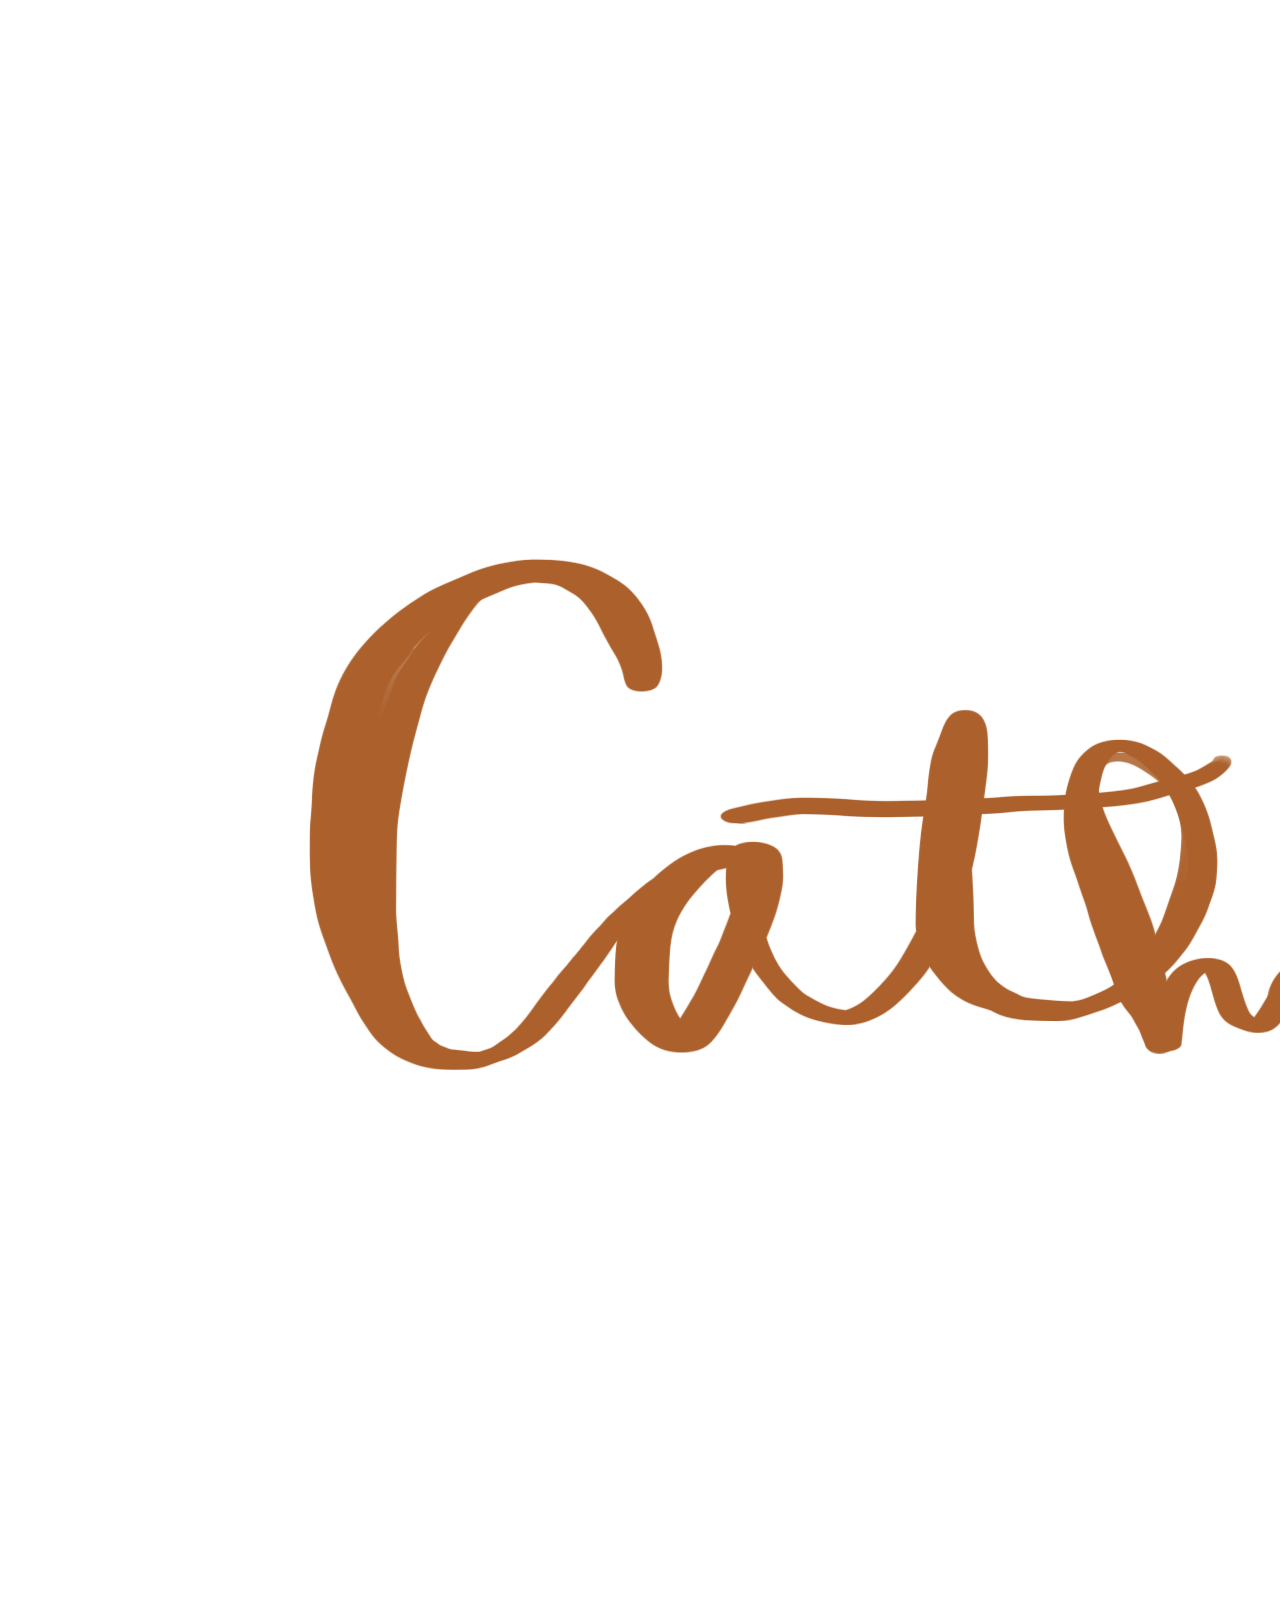
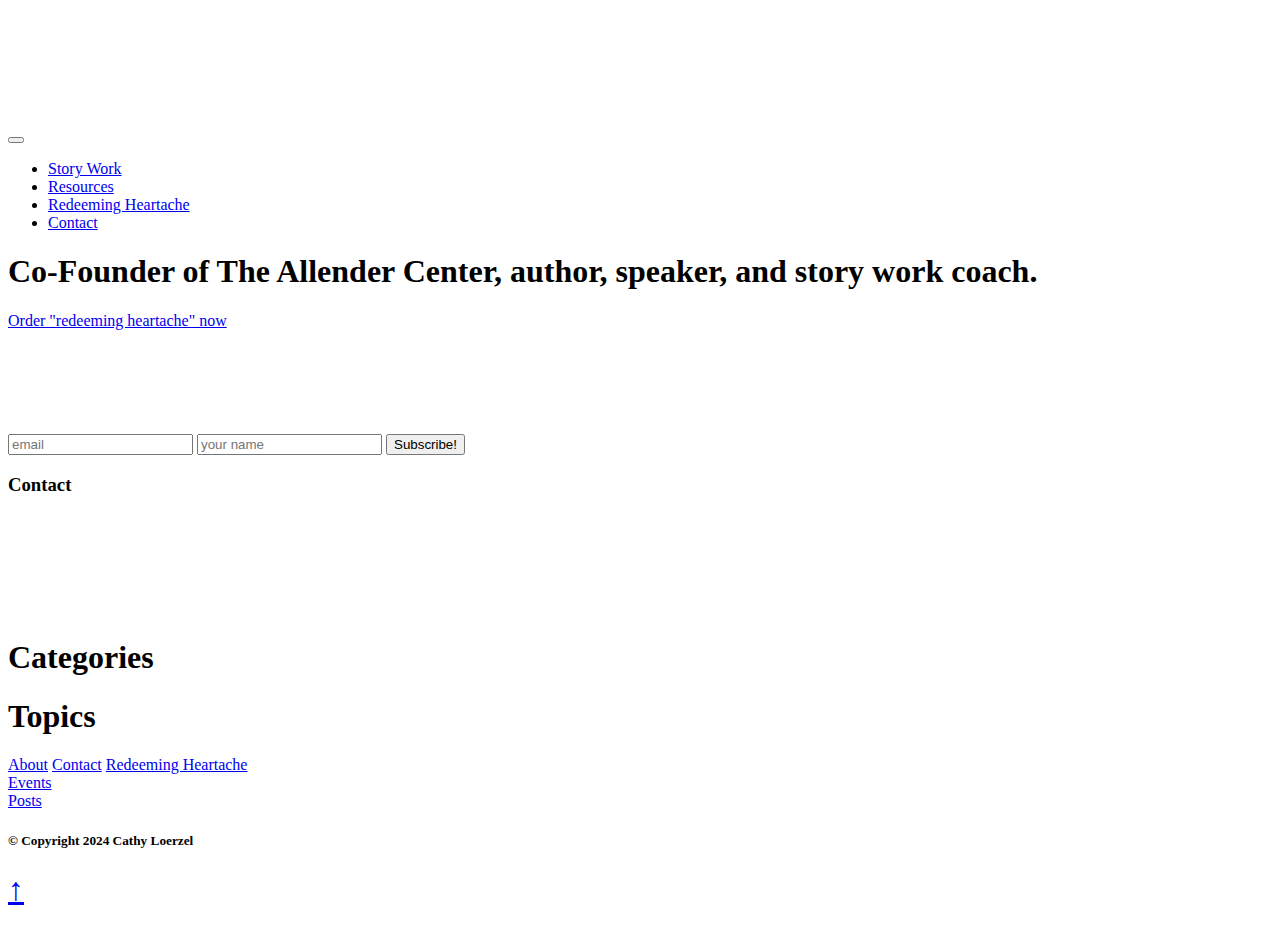
==== commit 03c08288: "absolute paths" ====
--- a/index.html
+++ b/index.html
@@ -28,16 +28,16 @@
 		/>
 
 		<!-- Custom Stylesheets -->
-		<link href="./styles/normalize.css" rel="stylesheet" type="text/css" />
-		<link href="./styles/webflow.css" rel="stylesheet" type="text/css" />
-		<link href="./styles/index.css" rel="stylesheet" type="text/css" />
+		<link href="./cl-html/styles/normalize.css" rel="stylesheet" type="text/css" />
+		<link href="./cl-html/styles/webflow.css" rel="stylesheet" type="text/css" />
+		<link href="./cl-html/styles/index.css" rel="stylesheet" type="text/css" />
 	</head>
 
 	<body data-aos-easing="ease" data-aos-duration="3000" data-aos-delay="0" class="contain">
 		<!-- Navbar -->
 		<nav class="navbar navbar-expand-lg navbar-light bg-light">
 			<div class="container">
-				<a href="/" class="navbar-brand">
+				<a href="/cl-html" class="navbar-brand">
 					<img
 						src="../img/cathy-loerzel-signature.png"
 						alt="Cathy Loerzel"
@@ -83,14 +83,14 @@
 						</li>
 						<li>
 							<a
-								href="/redeeming-heartache.html"
-								data-rb-event-key="/redeeming-heartache.html"
+								href="/cl-htmlredeeming-heartache"
+								data-rb-event-key="/redeeming-heartache"
 								class="mx-2 nav-link"
 								>Redeeming Heartache</a
 							>
 						</li>
 						<li>
-							<a href="/#contact-form" data-rb-event-key="/#contact-form" class="mx-2 nav-link"
+							<a href="/cl-html#contact-form" data-rb-event-key="/#contact-form" class="mx-2 nav-link"
 								>Contact</a
 							>
 						</li>
@@ -239,15 +239,15 @@
 		<footer id="footer" class="footer">
 			<div class="footer-row">
 				<div class="footer-col">
-					<a class="footer-link" href="/about.html">About</a>
-					<a class="footer-link" href="/#contact-form">Contact</a>
-					<a class="footer-link" href="/redeeming-heartache.html">Redeeming Heartache</a>
+					<a class="footer-link" href="/cl-htmlabout">About</a>
+					<a class="footer-link" href="/cl-html#contact-form">Contact</a>
+					<a class="footer-link" href="/cl-htmlredeeming-heartache">Redeeming Heartache</a>
 				</div>
 				<div class="footer-col" id="event-category-links">
-					<a class="footer-link" href="/events.html">Events</a>
+					<a class="footer-link" href="/cl-htmlevents">Events</a>
 				</div>
 				<div class="footer-col" id="post-category-links">
-					<a class="footer-link" href="/posts.html">Posts</a>
+					<a class="footer-link" href="/cl-htmlposts">Posts</a>
 				</div>
 			</div>
 			<div class="footer-row">
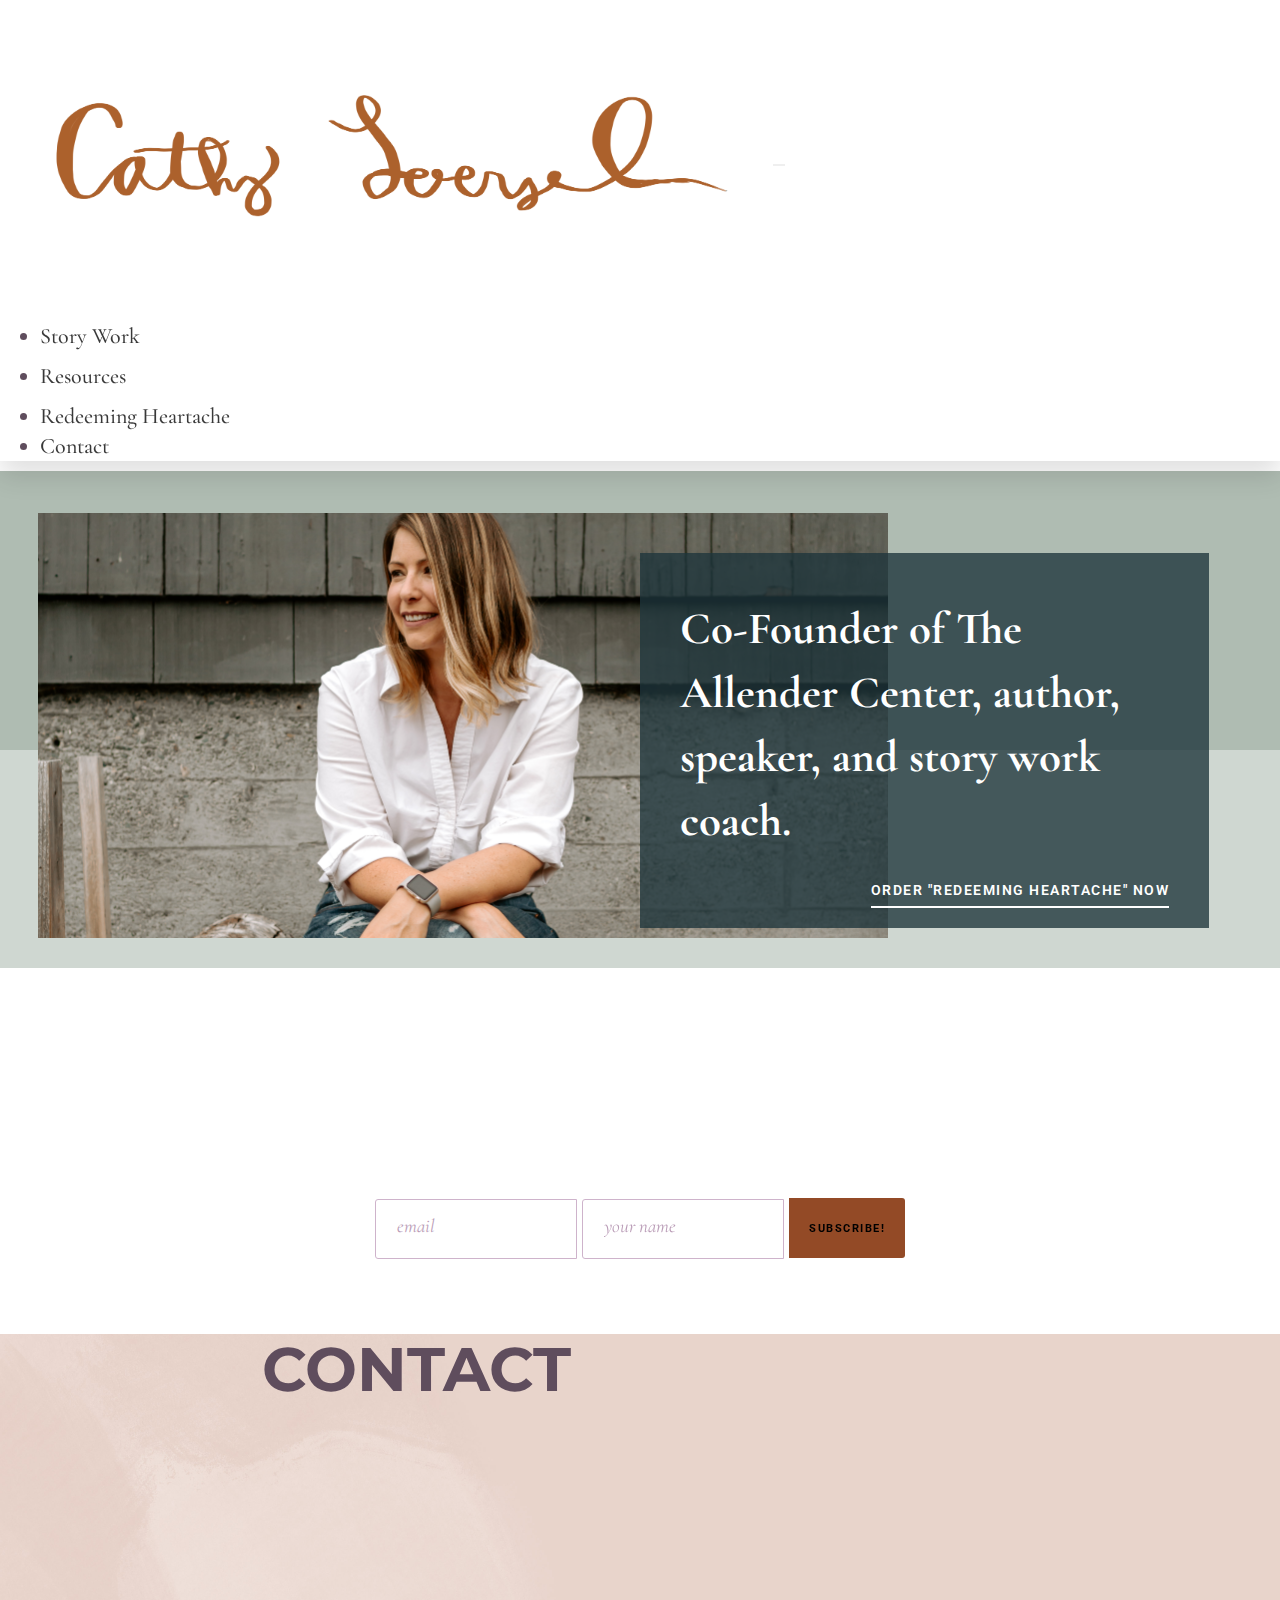
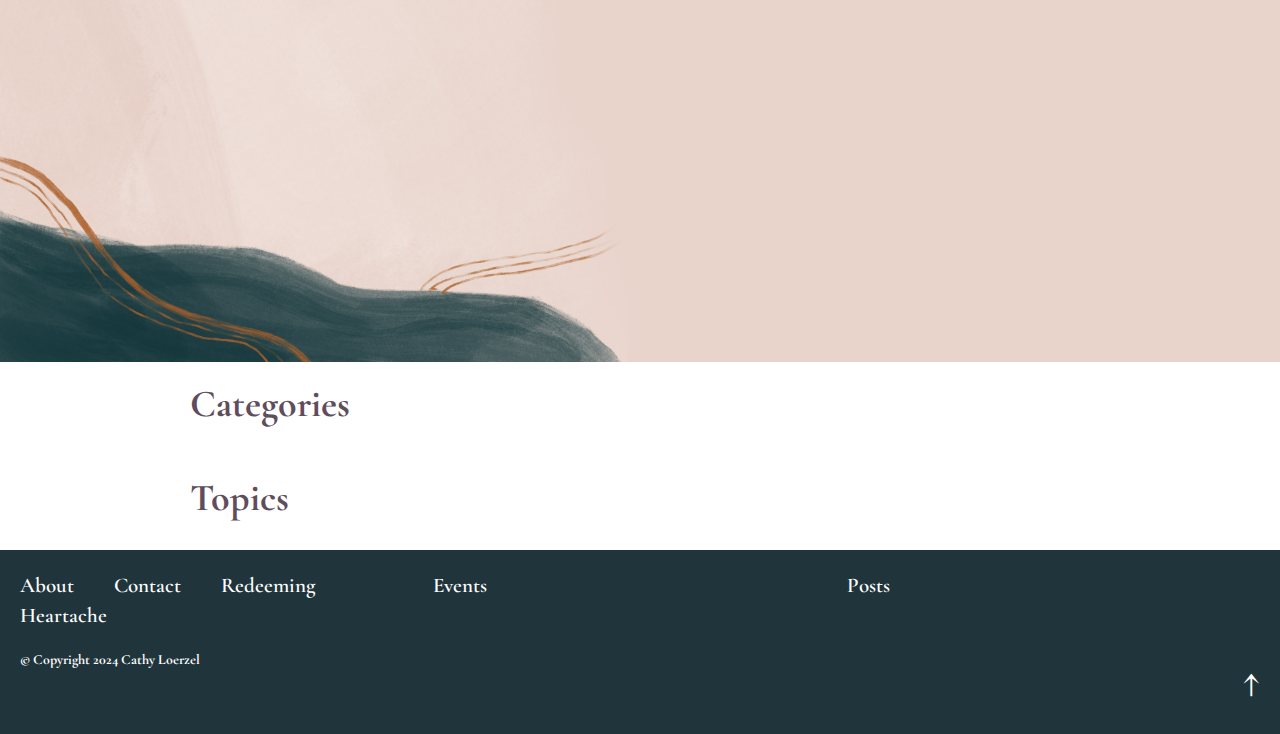
==== commit dabe4a5f: "Revert "absolute paths"" ====
--- a/index.html
+++ b/index.html
@@ -28,16 +28,16 @@
 		/>
 
 		<!-- Custom Stylesheets -->
-		<link href="./cl-html/styles/normalize.css" rel="stylesheet" type="text/css" />
-		<link href="./cl-html/styles/webflow.css" rel="stylesheet" type="text/css" />
-		<link href="./cl-html/styles/index.css" rel="stylesheet" type="text/css" />
+		<link href="./styles/normalize.css" rel="stylesheet" type="text/css" />
+		<link href="./styles/webflow.css" rel="stylesheet" type="text/css" />
+		<link href="./styles/index.css" rel="stylesheet" type="text/css" />
 	</head>
 
 	<body data-aos-easing="ease" data-aos-duration="3000" data-aos-delay="0" class="contain">
 		<!-- Navbar -->
 		<nav class="navbar navbar-expand-lg navbar-light bg-light">
 			<div class="container">
-				<a href="/cl-html" class="navbar-brand">
+				<a href="/" class="navbar-brand">
 					<img
 						src="../img/cathy-loerzel-signature.png"
 						alt="Cathy Loerzel"
@@ -83,14 +83,14 @@
 						</li>
 						<li>
 							<a
-								href="/cl-htmlredeeming-heartache"
-								data-rb-event-key="/redeeming-heartache"
+								href="/redeeming-heartache.html"
+								data-rb-event-key="/redeeming-heartache.html"
 								class="mx-2 nav-link"
 								>Redeeming Heartache</a
 							>
 						</li>
 						<li>
-							<a href="/cl-html#contact-form" data-rb-event-key="/#contact-form" class="mx-2 nav-link"
+							<a href="/#contact-form" data-rb-event-key="/#contact-form" class="mx-2 nav-link"
 								>Contact</a
 							>
 						</li>
@@ -239,15 +239,15 @@
 		<footer id="footer" class="footer">
 			<div class="footer-row">
 				<div class="footer-col">
-					<a class="footer-link" href="/cl-htmlabout">About</a>
-					<a class="footer-link" href="/cl-html#contact-form">Contact</a>
-					<a class="footer-link" href="/cl-htmlredeeming-heartache">Redeeming Heartache</a>
+					<a class="footer-link" href="/about.html">About</a>
+					<a class="footer-link" href="/#contact-form">Contact</a>
+					<a class="footer-link" href="/redeeming-heartache.html">Redeeming Heartache</a>
 				</div>
 				<div class="footer-col" id="event-category-links">
-					<a class="footer-link" href="/cl-htmlevents">Events</a>
+					<a class="footer-link" href="/events.html">Events</a>
 				</div>
 				<div class="footer-col" id="post-category-links">
-					<a class="footer-link" href="/cl-htmlposts">Posts</a>
+					<a class="footer-link" href="/posts.html">Posts</a>
 				</div>
 			</div>
 			<div class="footer-row">
--- a/styles/webflow.css
+++ b/styles/webflow.css
@@ -0,0 +1,974 @@
+@charset "UTF-8";
+
+html {
+	font-family: sans-serif;
+	/* 1 */
+	-ms-text-size-adjust: 100%;
+	/* 2 */
+	-webkit-text-size-adjust: 100%;
+	/* 2 */
+}
+body {
+	margin: 0;
+}
+footer,
+nav,
+section {
+	display: block;
+}
+a {
+	background-color: transparent;
+}
+a:active,
+a:hover {
+	outline: 0;
+}
+h1 {
+	font-size: 2em;
+	margin: 0.67em 0;
+}
+img {
+	border: 0;
+}
+button,
+input,
+select,
+textarea {
+	color: inherit;
+	/* 1 */
+	font: inherit;
+	/* 2 */
+	margin: 0;
+	/* 3 */
+}
+button {
+	overflow: visible;
+}
+button,
+select {
+	text-transform: none;
+}
+button {
+	-webkit-appearance: button;
+	/* 2 */
+	cursor: pointer;
+	/* 3 */
+}
+button::-moz-focus-inner,
+input::-moz-focus-inner {
+	border: 0;
+	padding: 0;
+}
+input {
+	line-height: normal;
+}
+textarea {
+	overflow: auto;
+}
+@font-face {
+	font-family: "webflow-icons";
+	src: url("[data-uri]")
+		format("truetype");
+	font-weight: normal;
+	font-style: normal;
+}
+* {
+	-webkit-box-sizing: border-box;
+	-moz-box-sizing: border-box;
+	box-sizing: border-box;
+}
+html {
+	height: 100%;
+}
+body {
+	margin: 0;
+	min-height: 100%;
+	background-color: #fff;
+	font-family: Arial, sans-serif;
+	line-height: 20px;
+	color: #333;
+}
+img {
+	max-width: 100%;
+	vertical-align: middle;
+	display: inline-block;
+}
+.w-button {
+	display: inline-block;
+	padding: 9px 15px;
+	background-color: #3898ec;
+	color: white;
+	border: 0;
+	line-height: inherit;
+	text-decoration: none;
+	cursor: pointer;
+	border-radius: 0;
+}
+h1,
+h3,
+h5 {
+	font-weight: bold;
+	margin-bottom: 10px;
+}
+h1 {
+	font-size: 38px;
+	line-height: 44px;
+	margin-top: 20px;
+}
+h3 {
+	font-size: 24px;
+	line-height: 30px;
+	margin-top: 20px;
+}
+h5 {
+	font-size: 14px;
+	line-height: 20px;
+	margin-top: 10px;
+}
+p {
+	margin-top: 0;
+	margin-bottom: 10px;
+}
+ul {
+	margin-top: 0px;
+	margin-bottom: 10px;
+	padding-left: 40px;
+}
+button {
+	border: 0;
+	cursor: pointer;
+	-webkit-appearance: button;
+}
+.w-input {
+	display: block;
+	width: 100%;
+	height: 38px;
+	padding: 8px 12px;
+	margin-bottom: 10px;
+	font-size: 14px;
+	line-height: 1.428571429;
+	color: #333333;
+	vertical-align: middle;
+	background-color: #ffffff;
+	border: 1px solid #cccccc;
+}
+.w-input:-moz-placeholder {
+	color: #999;
+}
+.w-input::-moz-placeholder {
+	color: #999;
+	opacity: 1;
+}
+.w-input:-ms-input-placeholder {
+	color: #999;
+}
+.w-input::-webkit-input-placeholder {
+	color: #999;
+}
+.w-input:focus {
+	border-color: #3898ec;
+	outline: 0;
+}
+textarea.w-input {
+	height: auto;
+}
+.w-container {
+	margin-left: auto;
+	margin-right: auto;
+	max-width: 940px;
+}
+.w-container:before,
+.w-container:after {
+	content: " ";
+	display: table;
+	grid-column-start: 1;
+	grid-row-start: 1;
+	grid-column-end: 2;
+	grid-row-end: 2;
+}
+.w-container:after {
+	clear: both;
+}
+@media screen and (max-width: 991px) {
+	.w-container {
+		max-width: 728px;
+	}
+}
+@media screen and (max-width: 479px) {
+	.w-container {
+		max-width: none;
+	}
+}
+@media (min-width: 768px) {
+	/* .w-lightbox-content */
+}
+
+html {
+	font-family: sans-serif;
+	-ms-text-size-adjust: 100%;
+	-webkit-text-size-adjust: 100%;
+}
+body {
+	margin: 0;
+}
+footer,
+nav,
+section {
+	display: block;
+}
+a {
+	background-color: transparent;
+}
+a:active,
+a:hover {
+	outline: 0;
+}
+h1 {
+	font-size: 2em;
+	margin: 0.67em 0;
+}
+img {
+	border: 0;
+}
+button,
+input,
+select,
+textarea {
+	color: inherit;
+	font: inherit;
+	margin: 0;
+}
+button {
+	overflow: visible;
+}
+button,
+select {
+	text-transform: none;
+}
+button {
+	-webkit-appearance: button;
+	cursor: pointer;
+}
+button::-moz-focus-inner,
+input::-moz-focus-inner {
+	border: 0;
+	padding: 0;
+}
+input {
+	line-height: normal;
+}
+textarea {
+	overflow: auto;
+}
+@font-face {
+	font-family: "webflow-icons";
+	src: url("[data-uri]")
+		format("truetype");
+	font-weight: normal;
+	font-style: normal;
+}
+* {
+	-webkit-box-sizing: border-box;
+	-moz-box-sizing: border-box;
+	box-sizing: border-box;
+}
+html {
+	height: 100%;
+}
+body {
+	margin: 0;
+	min-height: 100%;
+	background-color: #fff;
+	font-family: Arial, sans-serif;
+	line-height: 20px;
+	color: #333;
+}
+img {
+	max-width: 100%;
+	vertical-align: middle;
+	display: inline-block;
+}
+.w-button {
+	display: inline-block;
+	padding: 9px 15px;
+	background-color: #3898ec;
+	color: white;
+	border: 0;
+	line-height: inherit;
+	text-decoration: none;
+	cursor: pointer;
+	border-radius: 0;
+}
+h1,
+h3,
+h5 {
+	font-weight: bold;
+	margin-bottom: 10px;
+}
+h1 {
+	font-size: 38px;
+	line-height: 44px;
+	margin-top: 20px;
+}
+h3 {
+	font-size: 24px;
+	line-height: 30px;
+	margin-top: 20px;
+}
+h5 {
+	font-size: 14px;
+	line-height: 20px;
+	margin-top: 10px;
+}
+p {
+	margin-top: 0;
+	margin-bottom: 10px;
+}
+ul {
+	margin-top: 0px;
+	margin-bottom: 10px;
+	padding-left: 40px;
+}
+button {
+	border: 0;
+	cursor: pointer;
+	-webkit-appearance: button;
+}
+.w-input {
+	display: block;
+	width: 100%;
+	height: 38px;
+	padding: 8px 12px;
+	margin-bottom: 10px;
+	font-size: 14px;
+	line-height: 1.428571429;
+	color: #333333;
+	vertical-align: middle;
+	background-color: #ffffff;
+	border: 1px solid #cccccc;
+}
+.w-input:-moz-placeholder {
+	color: #999;
+}
+.w-input::-moz-placeholder {
+	color: #999;
+	opacity: 1;
+}
+.w-input:-ms-input-placeholder {
+	color: #999;
+}
+.w-input::-webkit-input-placeholder {
+	color: #999;
+}
+.w-input:focus {
+	border-color: #3898ec;
+	outline: 0;
+}
+textarea.w-input {
+	height: auto;
+}
+.w-container {
+	margin-left: auto;
+	margin-right: auto;
+	max-width: 940px;
+}
+.w-container:before,
+.w-container:after {
+	content: " ";
+	display: table;
+	grid-column-start: 1;
+	grid-row-start: 1;
+	grid-column-end: 2;
+	grid-row-end: 2;
+}
+.w-container:after {
+	clear: both;
+}
+@media screen and (max-width: 991px) {
+	.w-container {
+		max-width: 728px;
+	}
+}
+@media screen and (max-width: 479px) {
+	.w-container {
+		max-width: none;
+	}
+}
+body {
+    font-family: "Cormorant Garamond", sans-serif;
+    color: #5f4d5d;
+    font-size: 22px;
+    line-height: 30px;
+    cursor: default;
+}
+.contain {
+    min-width: 375px;
+}
+a {
+    color: #934a26;
+    &:active {
+        color: #934a26;
+    }
+    &:hover {
+        color: #a69186;
+    }
+}
+ul,
+li,
+a {
+    text-decoration: none;
+}
+.h1-white {
+    font-family: "Cormorant Garamond", sans-serif;
+    color: #fff;
+    font-size: 45px;
+    line-height: 5vw;
+}
+
+@media screen and (min-width: 1400px) {
+    .h1-white {
+        line-height: 1.5;
+    }
+}
+h3 {
+    font-family: "Montserrat", sans-serif;
+}
+.text-link-2 {
+    padding-bottom: 8px;
+    border-bottom: 2px solid #fff;
+    -webkit-transition: opacity 200ms ease;
+    transition: opacity 200ms ease;
+    font-family: "Roboto", sans-serif;
+    color: #fff;
+    font-size: 13.5px;
+    font-weight: 600;
+    text-decoration: none;
+    text-align: right;
+    letter-spacing: 1.5px;
+    text-transform: uppercase;
+}
+.text-link-2:hover {
+    opacity: 0.8;
+}
+
+/* IMAGES */
+.image {
+    width: 100vw;
+    max-width: none;
+}
+.featured-image {
+    width: 100%;
+    max-height: 300px;
+    object-fit: cover;
+    filter: brightness(60%);
+}
+.featured-text p {
+    font-size: 2rem;
+    text-transform: capitalize;
+    letter-spacing: 0.12rem;
+    position: absolute;
+    top: 0%;
+    left: 5%;
+}
+.signature {
+    position: static;
+    max-width: 60%;
+    padding-top: 0;
+}
+
+/* NAV */
+.navbar-brand {
+    height: 100%;
+    max-width: 500px;
+    padding-top: 0;
+}
+.navbar-expand-lg {
+    position: sticky;
+    top: 0;
+    background-color: #fff;
+    -webkit-box-shadow: 0px 15px 25px rgba(0,0,0,0.12);
+    -moz-box-shadow: 0px 15px 25px rgba(0,0,0,0.12);
+    box-shadow: 0px 15px 25px rgba(0,0,0,0.12);
+    z-index: 20;
+    padding: 0;
+}
+.nav-link {
+    overflow: hidden;
+    padding-top: 26px;
+    height: 116px;
+    width: auto;
+    -webkit-transition: background-color 200ms ease;
+    transition: background-color 200ms ease;
+    font-family: "Cormorant Garamond", sans-serif;
+    color: rgba(0, 0, 0, 0.78);
+    font-weight: 500;
+    text-transform: capitalize;
+}
+.nav-link:hover {
+    color: #a69186;
+    border-bottom: 4px solid #bc796c;
+}
+@media screen and (max-width: 1400px) {
+    .nav-link {
+            width: 8rem;
+        }
+}
+
+/* CONTAINERS */
+.content-section {
+    overflow: hidden;
+    padding-top: 15px;
+    padding-bottom: 75px;
+}
+.content-section-alt {
+    padding-top: 0px;
+    padding-bottom: 0px;
+    background-color: rgba(166, 145, 134, 0.66);
+}
+.content-wrapper {
+    position: relative;
+    width: 100%;
+    max-width: 1265px;
+    padding-right: 25px;
+    padding-left: 25px;
+    color: #000;
+}
+.center-box {
+    display: block;
+    width: 65%;
+    max-width: 820px;
+    margin-right: auto;
+    margin-left: auto;
+    font-family: Roboto, sans-serif;
+    color: #b99bb6;
+    font-size: 13px;
+    font-weight: 700;
+    text-align: center;
+    letter-spacing: 1.5px;
+    text-transform: uppercase;
+}
+._25-column {
+    width: 35%;
+}
+._49-column-2 {
+    display: flex;
+    justify-content: center;
+    width: 49%;
+    max-width: 689px;
+    margin-right: auto;
+    margin-left: auto;
+    text-align: center;
+}
+.mini-title {
+    margin-bottom: 10px;
+    font-family: Roboto, sans-serif;
+    color: #bc796c;
+    font-size: 13.5px;
+    font-weight: 700;
+    letter-spacing: 1.5px;
+    text-transform: uppercase;
+}
+
+/* FLEX */
+.flex-center-container {
+    margin-top: 25px;
+    display: -webkit-box;
+    display: -webkit-flex;
+    display: -ms-flexbox;
+    display: flex;
+    -webkit-box-pack: center;
+    -webkit-justify-content: center;
+    -ms-flex-pack: center;
+    justify-content: center;
+    -webkit-flex-wrap: wrap;
+    -ms-flex-wrap: wrap;
+    flex-wrap: wrap;
+}
+.flex-space {
+    display: -webkit-box;
+    display: -webkit-flex;
+    display: -ms-flexbox;
+    display: flex;
+    -webkit-box-pack: justify;
+    -webkit-justify-content: space-between;
+    -ms-flex-pack: justify;
+    justify-content: space-between;
+    -webkit-flex-wrap: wrap;
+    -ms-flex-wrap: wrap;
+    flex-wrap: wrap;
+}
+
+/* BLOG */
+.featured-blog-header {
+    padding: 16px;
+}
+
+/* FORMS */
+.form-block {
+    width: 51%;
+    padding-top: 25px;
+    padding-bottom: 25px;
+}
+.form-block-2 form {
+    display: block;
+    max-width: 600px;
+    margin-bottom: 0px;
+}
+.form-block-2 input {
+    width: 35%;
+    height: 60px;
+    padding-left: 21px;
+    border-style: solid;
+    border-width: 1px;
+    border-color: #ceb3cb;
+    border-top-left-radius: 3px;
+    border-bottom-left-radius: 3px;
+}
+.form-block-2 input::-webkit-input-placeholder {
+    color: #b99bb6;
+    font-size: 19px;
+    font-style: italic;
+}
+.form-block-2 input:-ms-input-placeholder {
+    color: #b99bb6;
+    font-size: 19px;
+    font-style: italic;
+}
+.form-block-2 input::-ms-input-placeholder {
+    color: #b99bb6;
+    font-size: 19px;
+    font-style: italic;
+}
+.text-field-4 {
+    width: 48%;
+    height: 50px;
+    margin-bottom: 30px;
+    padding-left: 20px;
+    border-style: solid;
+    border-color: rgb(0, 0, 0);
+    border-bottom-width: 1px;
+    background-color: transparent;
+    font-family: Roboto, sans-serif;
+    color: #000;
+}
+.text-field-4::-webkit-input-placeholder {
+    color: rgb(157, 157, 157);
+}
+.text-field-4:-ms-input-placeholder {
+    color: rgb(172, 172, 172);
+}
+.text-field-4::-ms-input-placeholder {
+    color: rgb(0, 0, 0);
+}
+.textarea-2 {
+    margin-bottom: 25px;
+    padding-top: 20px;
+    padding-bottom: 41px;
+    padding-left: 20px;
+    border: 1px solid rgb(0, 0, 0);
+    background-color: transparent;
+    font-family: Roboto, sans-serif;
+    color: #000;
+}
+.textarea-2::-webkit-input-placeholder {
+    font-family: Roboto, sans-serif;
+    color: rgb(0, 0, 0);
+}
+.textarea-2:-ms-input-placeholder {
+    font-family: Roboto, sans-serif;
+    color: rgb(0, 0, 0)255, 255, 255);
+}
+.textarea-2::-ms-input-placeholder {
+    font-family: Roboto, sans-serif;
+    color: rgb(0, 0, 0);
+}
+.form-block-2 button {
+    width: 20%;
+    height: 60px;
+    -webkit-box-flex: 1;
+    -webkit-flex: 1;
+    -ms-flex: 1;
+    flex: 1;
+    border-top-right-radius: 3px;
+    border-bottom-right-radius: 3px;
+    background-color: #934a26;
+    font-family: Roboto, sans-serif;
+    color: rgb(0, 0, 0);
+    font-size: 11px;
+    line-height: 15px;
+    font-weight: 700;
+    letter-spacing: 1.5px;
+    text-transform: uppercase;
+}
+.submit-button-3 {
+    height: 50px;
+    min-width: 210px;
+    clear: none;
+    border: 1px solid #fff;
+    background-color: transparent;
+    -webkit-transition: background-color 200ms ease, color 200ms ease;
+    transition: background-color 200ms ease, color 200ms ease;
+    font-family: Roboto, sans-serif;
+    color: #000;
+    font-size: 15px;
+}
+.submit-button-3:hover {
+    background-color: #fff;
+    color: #b99bb6;
+}
+.form-block-2 form input {
+    padding-bottom: 10px;
+}
+
+/* HERO */
+
+.hero-section {
+    position: relative;
+    height: 100%;
+    width: 100%;
+    padding-top: 72px;
+    -webkit-box-orient: vertical;
+    -webkit-box-direction: normal;
+    -webkit-flex-direction: column;
+    -ms-flex-direction: column;
+    flex-direction: column;
+    -webkit-box-pack: justify;
+    -webkit-justify-content: space-between;
+    -ms-flex-pack: justify;
+    justify-content: space-between;
+}
+.bg-top {
+    position: absolute;
+    left: 0px;
+    top: 0px;
+    right: 0px;
+    height: 56%;
+    background-color: #afbcb2;
+    color: #b57a47;
+}
+.bg-bottom {
+    position: absolute;
+    left: 0px;
+    right: 0px;
+    bottom: 0px;
+    height: 44%;
+}
+.bg-bottom {
+    background-color: rgba(175, 188, 178, 0.6);
+}
+.hero-text-box {
+    position: absolute;
+    top: -100px;
+    right: 0px;
+    bottom: 0px;
+    z-index: 10;
+    display: -webkit-box;
+    display: -webkit-flex;
+    display: -ms-flexbox;
+    display: flex;
+    width: 44%;
+    height: 375px;
+    max-width: 720px;
+    margin-top: 110px;
+    padding-right: 40px;
+    padding-left: 40px;
+    -webkit-box-pack: start;
+    -webkit-justify-content: flex-start;
+    -ms-flex-pack: start;
+    justify-content: flex-start;
+    -webkit-box-align: center;
+    -webkit-align-items: center;
+    -ms-flex-align: center;
+    align-items: center;
+    background-color: #1f353bc9;
+    width: 45%;
+    margin-right: 5%;
+}
+.hero-flex {
+    display: -webkit-box;
+    display: -webkit-flex;
+    display: -ms-flexbox;
+    display: flex;
+}
+.hero-image {
+    position: relative;
+    right: -5px;
+    top: -30px;
+    width: 70%;
+    height: 425px;
+    background-image: url("/img/Cathy-2020-90.jpg");
+    background-position: 0px 27%;
+    background-size: cover;
+    background-repeat: no-repeat;
+}
+
+/* ABOUT */
+
+/* REDEEMING HEARTACHE RH SECTION */
+
+/* CARDS NAV */
+.cards-section {
+    padding: 0px 20px 20px 20px;
+}
+
+/*--- Cool little trick to get text on top of the images! ---*/
+.title-link {
+    -webkit-transition: opacity 200ms ease;
+    transition: opacity 200ms ease;
+    font-family: "Cormorant Garamond", sans-serif;
+    color: #fff;
+    font-size: 25px;
+    line-height: 30px;
+    font-weight: 600;
+    text-decoration: none;
+}
+.title-link:hover {
+    opacity: 0.8;
+}
+
+/* CONTACT */
+.section-bg-flex-center {
+    display: -webkit-box;
+    display: -webkit-flex;
+    display: -ms-flexbox;
+    display: flex;
+    -webkit-box-pack: space-evenly;
+    -webkit-justify-content: center;
+    -ms-flex-pack: center;
+    justify-content: center;
+    -webkit-flex-wrap: wrap;
+    -ms-flex-wrap: wrap;
+    flex-wrap: wrap;
+    background-color: rgba(0, 0, 0, 0.53);
+    background-image: url("/img/Abstract-1.jpg");
+    background-position: 0px 0px;
+    background-size: cover;
+    opacity: 1;
+}
+
+/* FOOTER */
+.footer {
+    cursor: default;
+    /* position: sticky; */
+    display: flex;
+    bottom: 0;
+    background-color: #1f353b;
+    color: white;
+    flex-direction: column;
+    gap: 10px;
+    padding: 20px;
+}
+.footer-row {
+    flex: 1;
+    display: flex;
+    flex-direction: row;
+    justify-content: space-between;
+}
+.footer-col {
+    flex: 1;
+}
+.footer-link {
+    margin-right: 35px;
+    font-size: 21px;
+    line-height: 21px;
+    font-weight: 600;
+    color: white;
+    text-decoration: none;
+}
+.footer-link-alt {
+    margin-right: 20px;
+    font-size: 16px;
+    line-height: 21px;
+    font-weight: 200;
+    color: white;
+    text-decoration: none;
+}
+
+/* MISC */
+.top-border._20 {
+    margin-top: 20px;
+    text-align: right;
+}
+.lg-title {
+    font-size: 280%;
+    text-transform: uppercase;
+}
+
+@media screen and (max-width: 991px) {
+    .w-container {
+        max-width: 828px;
+    }
+    ._49-column-2 {
+        width: 100%;
+    }
+    .form-block-2 button {
+        width: 100px;
+    }
+    .signature {
+        max-width: 40%;
+    }
+    .hero-image {
+        right: 7%;
+        width: 60vw;
+        height: 350px;
+    }
+    .hero-text-box {
+        margin-top: 0px;
+        top: 0px;
+        right: -7%;
+        width: 50vw;
+        height: 350px;
+    }
+    .nav-link {
+        height: 55px;
+        width: 50%;
+    }
+    .title-link {
+        font-size: 100%;
+    }
+    .upcoming-events-header {
+        display: none;
+    }
+}
+@media screen and (max-width: 767px) {
+    .lg-title {
+        line-height: 5rem;
+        font-size: 200%;
+        padding-left: 1rem;
+    }
+    .hero-image {
+        right: 0px;
+        width: 100vw;
+        height: 320px;
+    }
+    .hero-text-box {
+        margin-top: 0;
+        right: -40px;
+        top: 100px;
+        width: 100%;
+        height: 150px;
+    }
+    .h1-white {
+        font-size: 30px;
+        line-height: 28px;
+    }
+    .navbar-brand {
+        width: 80%;
+    }
+    .form-block {
+        width: 90%;
+    }
+    .center-box {
+        width: 80%;
+        line-height: 150%;
+    }
+}
+@media screen and (max-width: 479px) {
+    .content-wrapper {
+        direction: ltr;
+    }
+    .h1-white {
+        font-size: 22px;
+        line-height: 20px;
+    }
+}
--- a/styles/index.css
+++ b/styles/index.css
@@ -0,0 +1,1105 @@
+@charset "UTF-8";
+
+html {
+	font-family: sans-serif;
+	-ms-text-size-adjust: 100%;
+	-webkit-text-size-adjust: 100%;
+}
+body {
+	margin: 0;
+}
+footer,
+nav,
+section {
+	display: block;
+}
+a {
+	background-color: transparent;
+}
+a:active,
+a:hover {
+	outline: 0;
+}
+h1 {
+	font-size: 2em;
+	margin: 0.67em 0;
+}
+img {
+	border: 0;
+}
+button,
+input,
+select,
+textarea {
+	color: inherit;
+	font: inherit;
+	margin: 0;
+}
+button {
+	overflow: visible;
+}
+button,
+select {
+	text-transform: none;
+}
+button {
+	-webkit-appearance: button;
+	cursor: pointer;
+}
+button::-moz-focus-inner,
+input::-moz-focus-inner {
+	border: 0;
+	padding: 0;
+}
+input {
+	line-height: normal;
+}
+textarea {
+	overflow: auto;
+}
+@font-face {
+	font-family: "webflow-icons";
+	src: url("[data-uri]")
+		format("truetype");
+	font-weight: normal;
+	font-style: normal;
+}
+* {
+	-webkit-box-sizing: border-box;
+	-moz-box-sizing: border-box;
+	box-sizing: border-box;
+}
+html {
+	height: 100%;
+}
+body {
+	margin: 0;
+	min-height: 100%;
+	background-color: #fff;
+	font-family: Arial, sans-serif;
+	line-height: 20px;
+	color: #333;
+}
+img {
+	max-width: 100%;
+	vertical-align: middle;
+	display: inline-block;
+}
+.white-text {
+    color: white;
+}
+.button {
+    height: 45px;
+    min-width: 110px;
+    padding: 15px 28px;
+    margin: .7rem;
+    border: 1px solid #bc796c;
+    border-radius: 25px;
+    background-color: transparent;
+    transition: background-color .2s ease,color .2s ease;
+    font-family: Roboto,sans-serif;
+    color: #bc796c;
+    font-size: 11px;
+    font-weight: 700;
+    text-align: center;
+    letter-spacing: 1.5px;
+    text-transform: uppercase;
+}
+.button:hover {
+    background-color: #bc796c;
+    color: #fff;
+}
+.image-blog {
+    width: 100%;
+    padding-bottom: 2rem;
+}
+.w-button {
+	display: inline-block;
+	padding: 9px 15px;
+	background-color: #3898ec;
+	color: white;
+	border: 0;
+	line-height: inherit;
+	text-decoration: none;
+	cursor: pointer;
+	border-radius: 0;
+}
+.row {
+    display: flex;
+    flex-wrap: wrap;
+}
+.row > * {
+    flex: 50% 1;
+}
+h1,
+h3,
+h4,
+h5 {
+	font-weight: bold;
+	margin-bottom: 10px;
+}
+h1 {
+	font-size: 38px;
+	line-height: 44px;
+	margin-top: 20px;
+}
+h3 {
+	font-size: 24px;
+	line-height: 30px;
+	margin-top: 20px;
+}
+h4 {
+	font-size: 18px;
+	line-height: 24px;
+	margin-top: 10px;
+}
+h5 {
+	font-size: 14px;
+	line-height: 20px;
+	margin-top: 10px;
+}
+p {
+	margin-top: 0;
+	margin-bottom: 10px;
+}
+ul {
+	margin-top: 0px;
+	margin-bottom: 10px;
+	padding-left: 40px;
+}
+button {
+	border: 0;
+	cursor: pointer;
+	-webkit-appearance: button;
+}
+.w-input {
+	display: block;
+	width: 100%;
+	height: 38px;
+	padding: 8px 12px;
+	margin-bottom: 10px;
+	font-size: 14px;
+	line-height: 1.428571429;
+	color: #333333;
+	vertical-align: middle;
+	background-color: #ffffff;
+	border: 1px solid #cccccc;
+}
+.w-input:-moz-placeholder {
+	color: #999;
+}
+.w-input::-moz-placeholder {
+	color: #999;
+	opacity: 1;
+}
+.w-input:-ms-input-placeholder {
+	color: #999;
+}
+.w-input::-webkit-input-placeholder {
+	color: #999;
+}
+.w-input:focus {
+	border-color: #3898ec;
+	outline: 0;
+}
+textarea.w-input {
+	height: auto;
+}
+/* CONTAINERS */
+.container-left {
+    display: flex;
+    max-width: 100%;
+    &__image {
+        object-fit: contain;
+        align-self: flex-start;
+        opacity: 80%;
+    }
+    &__text {
+        padding-left: 100px;
+        flex: auto;
+    }
+}
+.container-right {
+    max-width: 100%;
+    display: flex;
+    &__image {
+        padding-top: 100px;
+        width: 200px;
+        opacity: 80%;
+    }
+    &__text {
+        flex: auto;
+    }
+}
+.w-container {
+	margin-left: auto;
+	margin-right: auto;
+	max-width: 940px;
+}
+.w-container:before,
+.w-container:after {
+	content: " ";
+	display: table;
+	grid-column-start: 1;
+	grid-row-start: 1;
+	grid-column-end: 2;
+	grid-row-end: 2;
+}
+.w-container:after {
+	clear: both;
+}
+.n-container {
+    width: 90%;
+    margin: 0 auto;
+}
+@media screen and (max-width: 991px) {
+	.w-container {
+		max-width: 728px;
+	}
+}
+@media screen and (max-width: 479px) {
+	.w-container {
+		max-width: none;
+	}
+}
+body {
+    font-family: "Cormorant Garamond", sans-serif;
+    color: #5f4d5d;
+    font-size: 22px;
+    line-height: 30px;
+    cursor: default;
+}
+.contain {
+    min-width: 375px;
+}
+a {
+    color: #934a26;
+    &:active {
+        color: #934a26;
+    }
+    &:hover {
+        color: #a69186;
+    }
+}
+ul,
+li,
+a {
+    text-decoration: none;
+}
+.h1-white {
+    font-family: "Cormorant Garamond", sans-serif;
+    color: #fff;
+    font-size: 45px;
+    line-height: 5vw;
+}
+
+@media screen and (min-width: 1400px) {
+    .h1-white {
+        line-height: 1.5;
+    }
+}
+h3 {
+    font-family: "Montserrat", sans-serif;
+}
+.text-link {
+    font-family: "Cormorant Garamond", sans-serif;
+    color: #fff;
+    font-size: 19px;
+    font-style: italic;
+    font-weight: 600;
+    text-decoration: none;
+    line-height: 26px;
+}
+.text-link-2 {
+    padding-bottom: 8px;
+    border-bottom: 2px solid #fff;
+    -webkit-transition: opacity 200ms ease;
+    transition: opacity 200ms ease;
+    font-family: "Roboto", sans-serif;
+    color: #fff;
+    font-size: 13.5px;
+    font-weight: 600;
+    text-decoration: none;
+    text-align: right;
+    letter-spacing: 1.5px;
+    text-transform: uppercase;
+}
+.text-link-2:hover {
+    opacity: 0.8;
+}
+.text-link-3 {
+    border-bottom: none;
+    font-family: "Roboto",sans-serif;
+    color: #000;
+    font-size: 13.5px;
+    font-weight: 400;
+    text-decoration: none;
+    letter-spacing: 1.5px;
+}
+
+/* IMAGES */
+.short-image {
+    width: 100vw;
+    max-width: none;
+    object-fit: cover;
+    max-height: 400px;
+}
+.image {
+    width: 100vw;
+    max-width: none;
+}
+.image-banner {
+    height: 400px;
+    width: 100%;
+    object-fit: cover;
+}
+.text-img-container {
+    position: relative;
+    text-align: center;
+    color: white;
+}
+.featured-image {
+    width: 100%;
+    max-height: 300px;
+    object-fit: cover;
+    filter: brightness(50%);
+}
+.text-img-container:hover {
+    filter: brightness(80%);
+}
+.featured-text {
+    font-size: 2rem;
+    text-transform: capitalize;
+    letter-spacing: 0.12rem;
+    position: absolute;
+    top: 0;
+    left: 20px;
+}
+.signature {
+    position: static;
+    max-width: 60%;
+    padding-top: 0;
+}
+
+/* NAV */
+.navbar-brand {
+    height: 100%;
+    max-width: 500px;
+    padding-top: 0;
+}
+.navbar-expand-lg {
+    position: sticky;
+    top: 0;
+    background-color: #fff;
+    -webkit-box-shadow: 0px 15px 25px rgba(0,0,0,0.12);
+    -moz-box-shadow: 0px 15px 25px rgba(0,0,0,0.12);
+    box-shadow: 0px 15px 25px rgba(0,0,0,0.12);
+    z-index: 20;
+    padding: 0;
+}
+.nav-link {
+    overflow: hidden;
+    padding-top: 26px;
+    height: 116px;
+    width: auto;
+    -webkit-transition: background-color 200ms ease;
+    transition: background-color 200ms ease;
+    font-family: "Cormorant Garamond", sans-serif;
+    color: rgba(0, 0, 0, 0.78);
+    font-weight: 500;
+    text-transform: capitalize;
+}
+.nav-link:hover {
+    color: #a69186;
+    border-bottom: 4px solid #bc796c;
+}
+@media screen and (max-width: 1400px) {
+    .nav-link {
+            width: 8rem;
+        }
+}
+
+/* CONTAINERS */
+.content-section {
+    overflow: hidden;
+    padding-top: 15px;
+    padding-bottom: 75px;
+}
+.content-section-alt {
+    padding-top: 0px;
+    padding-bottom: 0px;
+    background-color: rgba(166, 145, 134, 0.66);
+}
+.content-wrapper {
+    position: relative;
+    width: 100%;
+    max-width: 1265px;
+    padding-right: 25px;
+    padding-left: 25px;
+    color: #000;
+}
+.center-box {
+    display: block;
+    width: 65%;
+    max-width: 820px;
+    margin-right: auto;
+    margin-left: auto;
+    font-family: Roboto, sans-serif;
+    color: #b99bb6;
+    font-size: 13px;
+    font-weight: 700;
+    text-align: center;
+    letter-spacing: 1.5px;
+    text-transform: uppercase;
+}
+._20-column {
+    width: 20%;
+}
+._25-column {
+    width: 35%;
+}
+._49-column-2 {
+    display: flex;
+    justify-content: center;
+    width: 49%;
+    max-width: 689px;
+    margin-right: auto;
+    margin-left: auto;
+    text-align: center;
+}
+.mini-title {
+    margin-bottom: 10px;
+    font-family: Roboto, sans-serif;
+    color: #bc796c;
+    font-size: 13.5px;
+    font-weight: 700;
+    letter-spacing: 1.5px;
+    text-transform: uppercase;
+}
+
+/* FLEX */
+.flex-center-container {
+    margin-top: 25px;
+    display: -webkit-box;
+    display: -webkit-flex;
+    display: -ms-flexbox;
+    display: flex;
+    -webkit-box-pack: center;
+    -webkit-justify-content: center;
+    -ms-flex-pack: center;
+    justify-content: center;
+    -webkit-flex-wrap: wrap;
+    -ms-flex-wrap: wrap;
+    flex-wrap: wrap;
+}
+.flex-space {
+    display: -webkit-box;
+    display: -webkit-flex;
+    display: -ms-flexbox;
+    display: flex;
+    -webkit-box-pack: justify;
+    -webkit-justify-content: space-between;
+    -ms-flex-pack: justify;
+    justify-content: space-between;
+    -webkit-flex-wrap: wrap;
+    -ms-flex-wrap: wrap;
+    flex-wrap: wrap;
+}
+
+/* BLOG */
+.featured-blog-header {
+    padding: 16px;
+}
+.post-text-box
+{
+    position: absolute;
+    top: 200px;
+    color: #000;
+    display: flex;
+    flex-direction: column;
+    margin-left: 20px;
+}
+.post-category-header
+{
+    color: rgba(0,0,0,.7);
+    font-size: 7vw;
+    line-height: 6vw;
+    text-transform: uppercase;
+    margin: 0;
+}
+
+/* FORMS */
+.form-block {
+    width: 51%;
+    padding-top: 25px;
+    padding-bottom: 25px;
+}
+.form-block-2 form {
+    display: block;
+    max-width: 600px;
+    margin-bottom: 0px;
+}
+.form-block-2 input {
+    width: 35%;
+    height: 60px;
+    padding-left: 21px;
+    border-style: solid;
+    border-width: 1px;
+    border-color: #ceb3cb;
+    border-top-left-radius: 3px;
+    border-bottom-left-radius: 3px;
+}
+.form-block-2 input::-webkit-input-placeholder {
+    color: #b99bb6;
+    font-size: 19px;
+    font-style: italic;
+}
+.form-block-2 input:-ms-input-placeholder {
+    color: #b99bb6;
+    font-size: 19px;
+    font-style: italic;
+}
+.form-block-2 input::-ms-input-placeholder {
+    color: #b99bb6;
+    font-size: 19px;
+    font-style: italic;
+}
+.text-field-4 {
+    width: 48%;
+    height: 50px;
+    margin-bottom: 30px;
+    padding-left: 20px;
+    border-style: solid;
+    border-color: rgb(0, 0, 0);
+    border-bottom-width: 1px;
+    background-color: transparent;
+    font-family: Roboto, sans-serif;
+    color: #000;
+}
+.text-field-4::-webkit-input-placeholder {
+    color: rgb(157, 157, 157);
+}
+.text-field-4:-ms-input-placeholder {
+    color: rgb(172, 172, 172);
+}
+.text-field-4::-ms-input-placeholder {
+    color: rgb(0, 0, 0);
+}
+.textarea-2 {
+    margin-bottom: 25px;
+    padding-top: 20px;
+    padding-bottom: 41px;
+    padding-left: 20px;
+    border: 1px solid rgb(0, 0, 0);
+    background-color: transparent;
+    font-family: Roboto, sans-serif;
+    color: #000;
+}
+.textarea-2::-webkit-input-placeholder {
+    font-family: Roboto, sans-serif;
+    color: rgb(0, 0, 0);
+}
+.textarea-2:-ms-input-placeholder {
+    font-family: Roboto, sans-serif;
+    color: rgb(0, 0, 0)255, 255, 255);
+}
+.textarea-2::-ms-input-placeholder {
+    font-family: Roboto, sans-serif;
+    color: rgb(0, 0, 0);
+}
+.form-block-2 button {
+    width: 20%;
+    height: 60px;
+    -webkit-box-flex: 1;
+    -webkit-flex: 1;
+    -ms-flex: 1;
+    flex: 1;
+    border-top-right-radius: 3px;
+    border-bottom-right-radius: 3px;
+    background-color: #934a26;
+    font-family: Roboto, sans-serif;
+    color: rgb(0, 0, 0);
+    font-size: 11px;
+    line-height: 15px;
+    font-weight: 700;
+    letter-spacing: 1.5px;
+    text-transform: uppercase;
+}
+.submit-button-3 {
+    height: 50px;
+    min-width: 210px;
+    clear: none;
+    border: 1px solid #fff;
+    background-color: transparent;
+    -webkit-transition: background-color 200ms ease, color 200ms ease;
+    transition: background-color 200ms ease, color 200ms ease;
+    font-family: Roboto, sans-serif;
+    color: #000;
+    font-size: 15px;
+}
+.submit-button-3:hover {
+    background-color: #fff;
+    color: #b99bb6;
+}
+.form-block-2 form input {
+    padding-bottom: 10px;
+}
+
+/* HERO */
+
+.hero-section {
+    position: relative;
+    height: 100%;
+    width: 100%;
+    padding-top: 72px;
+    -webkit-box-orient: vertical;
+    -webkit-box-direction: normal;
+    -webkit-flex-direction: column;
+    -ms-flex-direction: column;
+    flex-direction: column;
+    -webkit-box-pack: justify;
+    -webkit-justify-content: space-between;
+    -ms-flex-pack: justify;
+    justify-content: space-between;
+}
+.bg-top {
+    position: absolute;
+    left: 0px;
+    top: 0px;
+    right: 0px;
+    height: 56%;
+    background-color: #afbcb2;
+    color: #b57a47;
+}
+.bg-bottom {
+    position: absolute;
+    left: 0px;
+    right: 0px;
+    bottom: 0px;
+    height: 44%;
+}
+.bg-bottom {
+    background-color: rgba(175, 188, 178, 0.6);
+}
+.hero-text-box {
+    position: absolute;
+    top: -100px;
+    right: 0px;
+    bottom: 0px;
+    z-index: 10;
+    display: -webkit-box;
+    display: -webkit-flex;
+    display: -ms-flexbox;
+    display: flex;
+    width: 44%;
+    height: 375px;
+    max-width: 720px;
+    margin-top: 110px;
+    padding-right: 40px;
+    padding-left: 40px;
+    -webkit-box-pack: start;
+    -webkit-justify-content: flex-start;
+    -ms-flex-pack: start;
+    justify-content: flex-start;
+    -webkit-box-align: center;
+    -webkit-align-items: center;
+    -ms-flex-align: center;
+    align-items: center;
+    background-color: #1f353bc9;
+    width: 45%;
+    margin-right: 5%;
+}
+.hero-flex {
+    display: -webkit-box;
+    display: -webkit-flex;
+    display: -ms-flexbox;
+    display: flex;
+}
+.hero-image {
+    position: relative;
+    right: -5px;
+    top: -30px;
+    width: 70%;
+    height: 425px;
+    background-image: url("/img/Cathy-2020-90.jpg");
+    background-position: 0px 27%;
+    background-size: cover;
+    background-repeat: no-repeat;
+}
+
+/* ABOUT */
+
+/* REDEEMING HEARTACHE RH SECTION */
+@media screen and (max-width: 630px) {
+    #visual-nav {
+        display: none;
+    }
+}
+
+/* CARDS NAV */
+.cards-section {
+    padding: 0px 20px 20px 20px;
+}
+
+.circle-color {
+    height: 8rem;
+    width: 8rem;
+    border-radius: 50%;
+}
+.redeeming-heartache {
+    background-color: #e4cdc2;
+}
+.leadership {
+    background-color: #934a26;
+}
+.sexual-abuse {
+    background-color: #a79186;
+}
+.allender-methodology {
+    background-color: #a8baba;
+}
+.spiritual-warfare {
+    background-color: #ac612c;
+}
+
+.category-thumbnails {
+    padding: 2rem 0;
+}
+
+.category-thumbnails li {
+    padding: 1rem;
+    position: relative;
+    text-align: center;
+    color: #fff;
+}
+
+.flex-wrap {
+    display: flex;
+    flex-wrap: wrap;
+}
+
+.card {
+    margin: 10px;
+    width: 275px;
+    box-shadow: 0 2px 10px 0 rgba(0,0,0,.1);
+    position: relative;
+    display: flex;
+    flex-direction: column;
+    min-width: 0;
+    word-wrap: break-word;
+    background-color: #fff;
+    background-clip: border-box;
+    border: 1px solid rgba(0,0,0,.125);
+    border-radius: .25rem;
+}
+
+.card-title {
+    color: #934a26;
+    margin: 5px auto 5px auto;
+}
+
+.topic-banner {
+    height: 2rem;
+}
+
+.accordion-button {
+    font-size: 24px;
+    color: #934a26;
+}
+
+.accordion-button:not(.collapsed) {
+	color: #934a26;
+	background-color: #934a2617;
+	box-shadow: inset 0 -1px 0 rgba(0,0,0,.125);
+}
+
+/*--- Cool little trick to get text on top of the images! ---*/
+.over-img {
+    position: absolute;
+    top: 40%;
+    left: 50%;
+    transform: translate(-50%, -10%);
+    font-size: 1.2rem;
+    color: #fff;
+}
+.intro-box {
+    width: 30.3%;
+    margin-right: 3%;
+    padding-top: 0px;
+    padding-bottom: 0px;
+    background-color: #ceb3cb;
+    background-image: url("/img/Abstract-1.jpg");
+    background-position: 0px 600px;
+    background-size: auto;
+}
+.intro-box-alt1 {
+    width: 30.3%;
+    margin-right: 3%;
+    padding-top: 0px;
+    padding-bottom: 0px;
+    background-color: transparent;
+    background-image: url("/img/Abstract-2.jpg");
+    background-position: 0px 0px;
+    background-size: cover;
+}
+.intro-box-alt2 {
+    width: 30.3%;
+    margin-right: 3%;
+    padding-top: 0px;
+    padding-bottom: 0px;
+    background-color: #ceb3cb;
+    background-image: url("/img/Abstract-3.jpg");
+    background-position: 0px 0px;
+    background-size: auto;
+}
+.intro-box-alt3 {
+    margin-right: 0%;
+    background-color: transparent;
+    background-image: url("/img/Abstract-4.jpg");
+    background-position: 0px 0px;
+    background-size: cover;
+}
+.intro-text-box {
+    padding: 40px 23px;
+    height: 100%;
+    background-color: rgba(0, 0, 0, 0.28);
+}
+.title-link {
+    -webkit-transition: opacity 200ms ease;
+    transition: opacity 200ms ease;
+    font-family: "Cormorant Garamond", sans-serif;
+    color: #fff;
+    font-size: 25px;
+    line-height: 30px;
+    font-weight: 600;
+    text-decoration: none;
+}
+.title-link:hover {
+    opacity: 0.8;
+}
+/* EVENTS */
+.upcoming-section {
+    overflow: hidden;
+    padding-top: 75px;
+}
+
+/* CONTACT */
+.section-bg-flex-center {
+    display: -webkit-box;
+    display: -webkit-flex;
+    display: -ms-flexbox;
+    display: flex;
+    -webkit-box-pack: space-evenly;
+    -webkit-justify-content: center;
+    -ms-flex-pack: center;
+    justify-content: center;
+    -webkit-flex-wrap: wrap;
+    -ms-flex-wrap: wrap;
+    flex-wrap: wrap;
+    background-color: rgba(0, 0, 0, 0.53);
+    background-image: url("/img/Abstract-1.jpg");
+    background-position: 0px 0px;
+    background-size: cover;
+    opacity: 1;
+}
+
+/* REDEEMING */
+.h1-redeeming {
+    font-size: 4rem;
+    text-transform: uppercase;
+    letter-spacing: 0.25rem;
+    line-height: 0;
+    text-align: center;
+    color: rgba(0, 0, 0, 0.8);
+    padding-top: 2rem;
+    margin-top: none;
+}
+.h1-redeeming-alt {
+    font-size: 3rem;
+    font-weight: 300;
+    font-family: "Montserrat", "Gill Sans", "Gill Sans MT", "Calibri", "Trebuchet MS", sans-serif;
+    text-transform: uppercase;
+    letter-spacing: 0.25rem;
+    line-height: 1;
+    text-align: center;
+    padding-top: 2rem;
+    margin-top: none;
+}
+.myCarousel {
+    background: #ffffffc0;
+    color: #000;
+    margin-top: 6%;
+    width: 57%;
+    margin-left: auto;
+    margin-right: auto;
+    margin-bottom: 5rem;
+    padding-top: 2%;
+    padding-bottom: 8%;
+    padding-left: 5%;
+    padding-right: 5%;
+    border: 1px solid #ddd;
+    height: 25rem;
+}
+
+/* FOOTER */
+.footer {
+    cursor: default;
+    /* position: sticky; */
+    display: flex;
+    bottom: 0;
+    background-color: #1f353b;
+    color: white;
+    flex-direction: column;
+    gap: 10px;
+    padding: 20px;
+}
+.footer-row {
+    flex: 1;
+    display: flex;
+    flex-direction: row;
+    justify-content: space-between;
+}
+.footer-col {
+    flex: 1;
+}
+.footer-link {
+    margin-right: 35px;
+    font-size: 21px;
+    line-height: 21px;
+    font-weight: 600;
+    color: white;
+    text-decoration: none;
+}
+.footer-link-alt {
+    margin-right: 20px;
+    font-size: 16px;
+    line-height: 21px;
+    font-weight: 200;
+    color: white;
+    text-decoration: none;
+}
+
+/* MISC */
+.top-border._20 {
+    margin-top: 20px;
+    text-align: right;
+}
+.top-border._5 {
+    margin-top: 5px;
+}
+.lg-title {
+    font-size: 280%;
+    text-transform: uppercase;
+}
+
+@media screen and (max-width: 991px) {
+    .w-container {
+        max-width: 828px;
+    }
+    ._49-column-2 {
+        width: 100%;
+    }
+    .form-block-2 button {
+        width: 100px;
+    }
+    .signature {
+        max-width: 40%;
+    }
+    .hero-image {
+        right: 7%;
+        width: 60vw;
+        height: 350px;
+    }
+    .hero-text-box {
+        margin-top: 0px;
+        top: 0px;
+        right: 0;
+        width: 50vw;
+        height: 350px;
+    }
+    .nav-link {
+        height: 55px;
+        width: 50%;
+    }
+    .title-link {
+        font-size: 100%;
+    }
+    .intro-text-box {
+        padding: 20px 0px 20px 10px;
+    }
+    .upcoming-section {
+        padding: 0;
+    }
+    .upcoming-events-header {
+        display: none;
+    }
+}
+@media screen and (max-width: 767px) {
+    .footer {
+        display: none;
+    }
+    .content-wrapper {
+        padding: 0;
+    }
+    .circle-color {
+        height: 5rem;
+        width: 5rem;
+    }
+    .over-img {
+        font-size: 0.7rem;
+        line-height: 1rem;
+    }
+    .category-thumbnails {
+        padding: 0;
+    }
+    .category-thumbnails li {
+        padding: 0.1rem;
+    }
+    .lg-title {
+        line-height: 5rem;
+        font-size: 200%;
+        padding-left: 1rem;
+    }
+    .hero-image {
+        right: 0px;
+        width: 100vw;
+        height: 320px;
+    }
+    .hero-text-box {
+        margin-top: 0;
+        right: -15px;
+        top: 100px;
+        width: 100%;
+        height: 150px;
+        padding: 5px;
+    }
+    .h1-white {
+        font-size: 30px;
+        line-height: 28px;
+    }
+    .navbar-brand {
+        width: 80%;
+    }
+    .text-link {
+        display: none;
+    }
+    .title-link {
+        font-size: 12px;
+    }
+    .form-block {
+        width: 90%;
+    }
+    .center-box {
+        width: 80%;
+        line-height: 150%;
+    }
+}
+@media screen and (max-width: 479px) {
+    .content-wrapper {
+        direction: ltr;
+    }
+    .h1-white {
+        font-size: 22px;
+        line-height: 20px;
+    }
+}
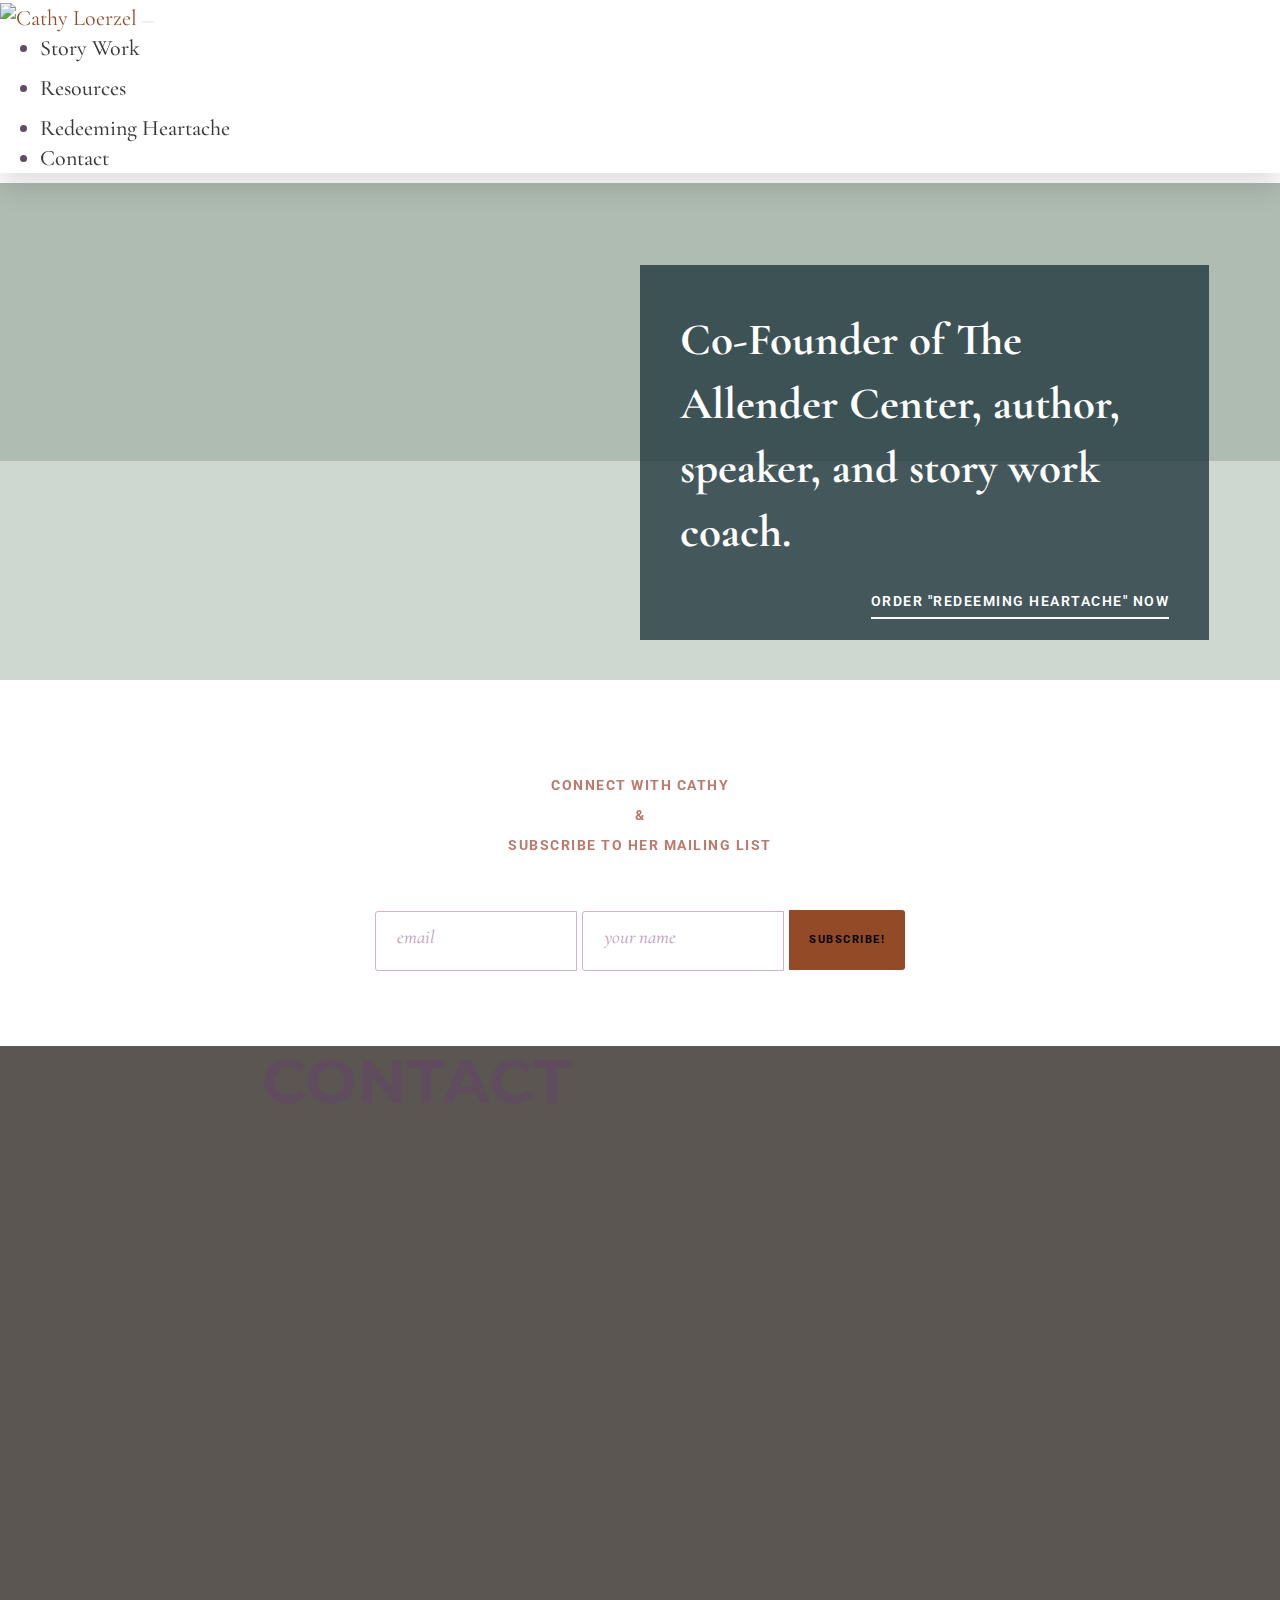
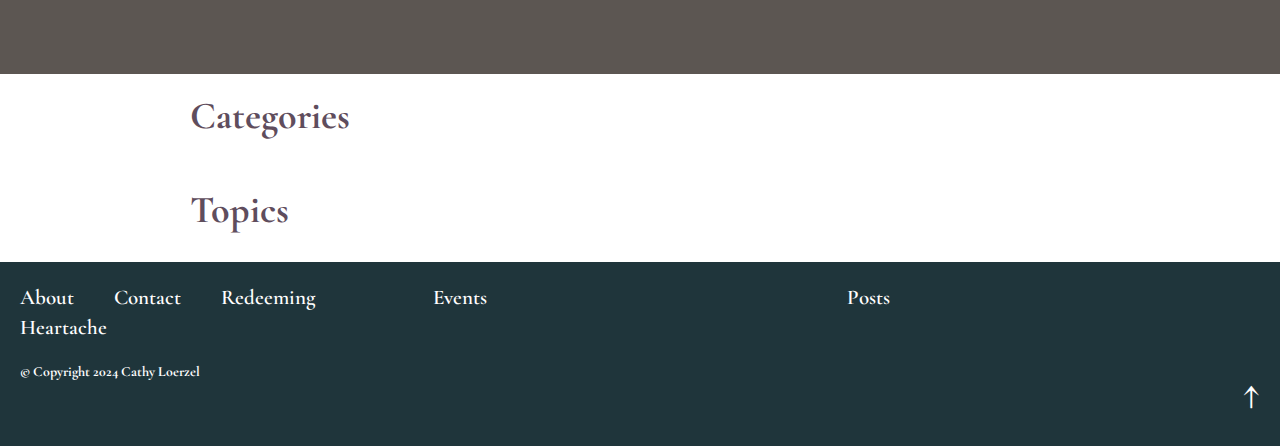
==== commit 0dd91ce2: "relative img links" ====
--- a/index.html
+++ b/index.html
@@ -39,7 +39,7 @@
 			<div class="container">
 				<a href="/" class="navbar-brand">
 					<img
-						src="../img/cathy-loerzel-signature.png"
+						src="../cl-html/img/cathy-loerzel-signature.png"
 						alt="Cathy Loerzel"
 						class="signature"
 					/>
--- a/styles/webflow.css
+++ b/styles/webflow.css
@@ -796,7 +796,7 @@
     top: -30px;
     width: 70%;
     height: 425px;
-    background-image: url("/img/Cathy-2020-90.jpg");
+    background-image: url("/cl-html/img/Cathy-2020-90.jpg");
     background-position: 0px 27%;
     background-size: cover;
     background-repeat: no-repeat;
@@ -840,7 +840,7 @@
     -ms-flex-wrap: wrap;
     flex-wrap: wrap;
     background-color: rgba(0, 0, 0, 0.53);
-    background-image: url("/img/Abstract-1.jpg");
+    background-image: url("/cl-html/img/Abstract-1.jpg");
     background-position: 0px 0px;
     background-size: cover;
     opacity: 1;
--- a/styles/index.css
+++ b/styles/index.css
@@ -721,7 +721,7 @@
     top: -30px;
     width: 70%;
     height: 425px;
-    background-image: url("/img/Cathy-2020-90.jpg");
+    background-image: url("/cl-html/img/Cathy-2020-90.jpg");
     background-position: 0px 27%;
     background-size: cover;
     background-repeat: no-repeat;
@@ -828,7 +828,7 @@
     padding-top: 0px;
     padding-bottom: 0px;
     background-color: #ceb3cb;
-    background-image: url("/img/Abstract-1.jpg");
+    background-image: url("/cl-html/img/Abstract-1.jpg");
     background-position: 0px 600px;
     background-size: auto;
 }
@@ -838,7 +838,7 @@
     padding-top: 0px;
     padding-bottom: 0px;
     background-color: transparent;
-    background-image: url("/img/Abstract-2.jpg");
+    background-image: url("/cl-html/img/Abstract-2.jpg");
     background-position: 0px 0px;
     background-size: cover;
 }
@@ -848,14 +848,14 @@
     padding-top: 0px;
     padding-bottom: 0px;
     background-color: #ceb3cb;
-    background-image: url("/img/Abstract-3.jpg");
+    background-image: url("/cl-html/img/Abstract-3.jpg");
     background-position: 0px 0px;
     background-size: auto;
 }
 .intro-box-alt3 {
     margin-right: 0%;
     background-color: transparent;
-    background-image: url("/img/Abstract-4.jpg");
+    background-image: url("/cl-html/img/Abstract-4.jpg");
     background-position: 0px 0px;
     background-size: cover;
 }
@@ -897,7 +897,7 @@
     -ms-flex-wrap: wrap;
     flex-wrap: wrap;
     background-color: rgba(0, 0, 0, 0.53);
-    background-image: url("/img/Abstract-1.jpg");
+    background-image: url("/cl-html/img/Abstract-1.jpg");
     background-position: 0px 0px;
     background-size: cover;
     opacity: 1;
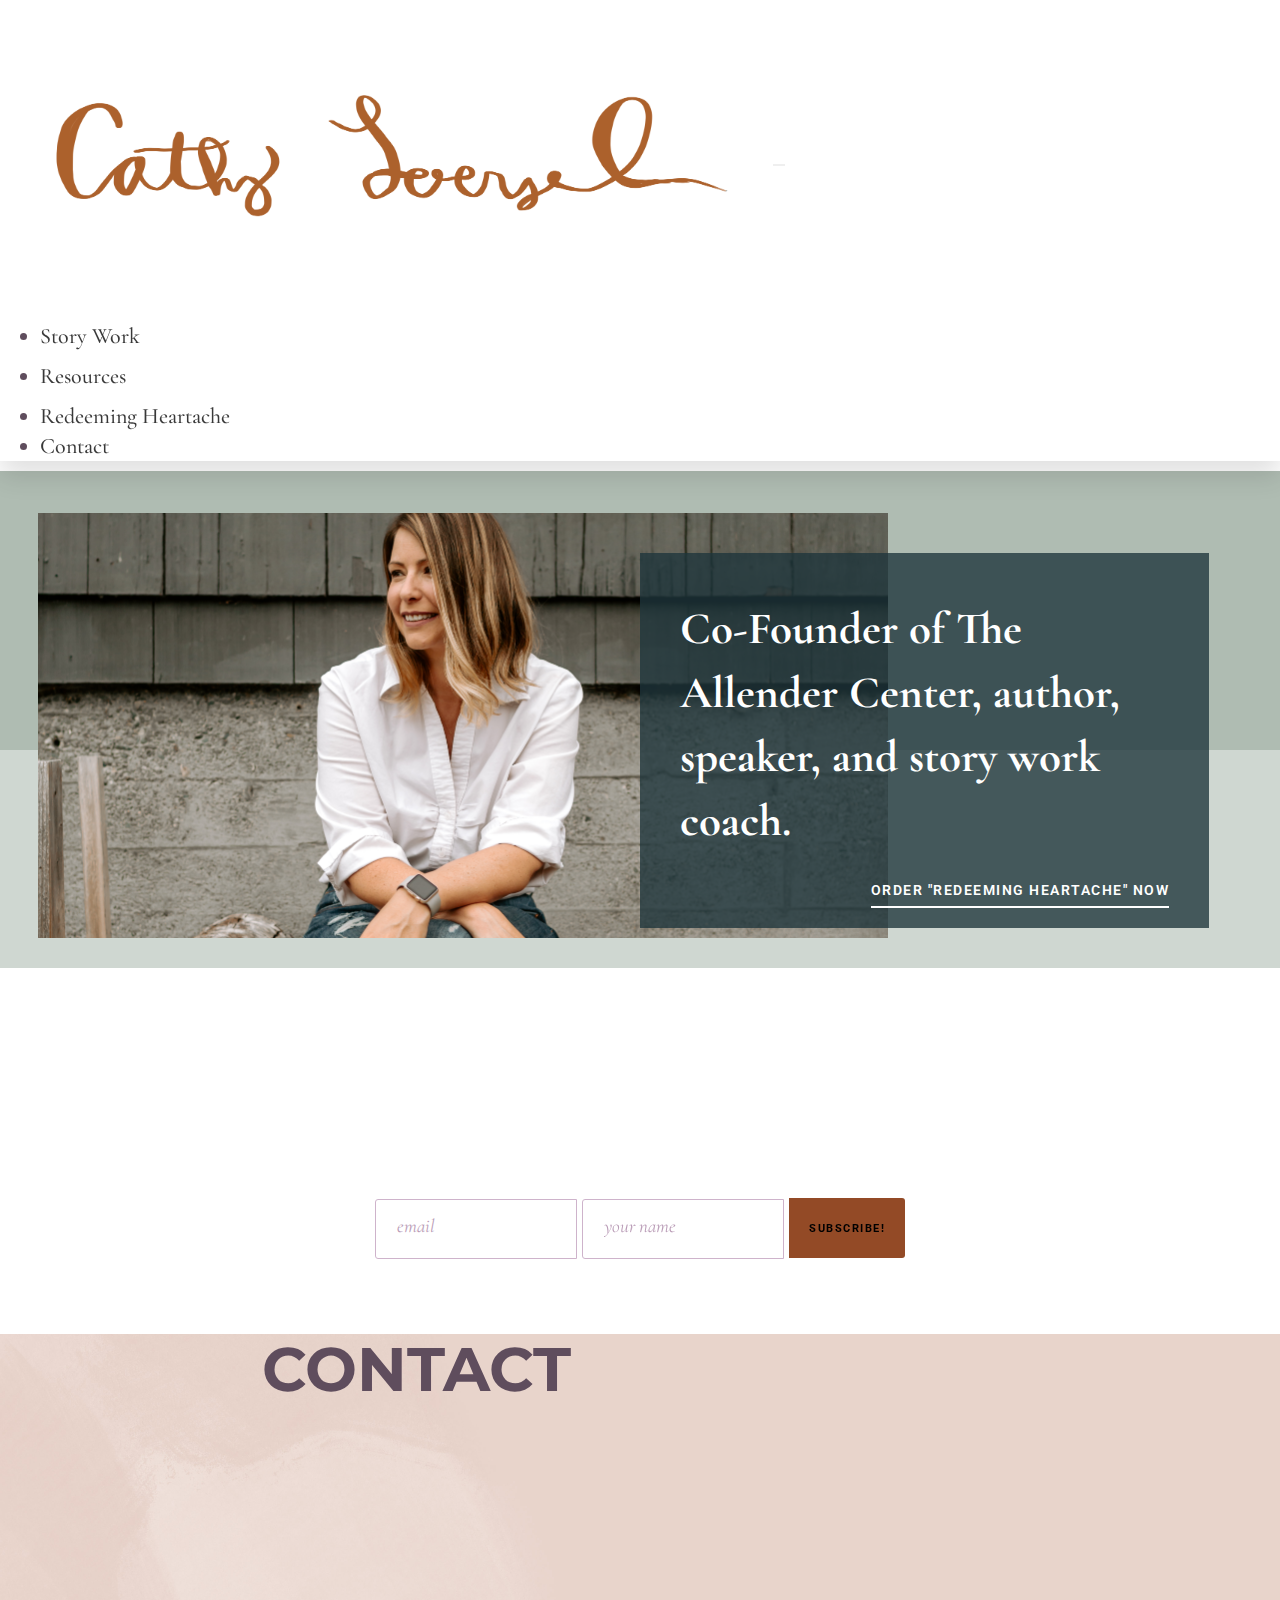
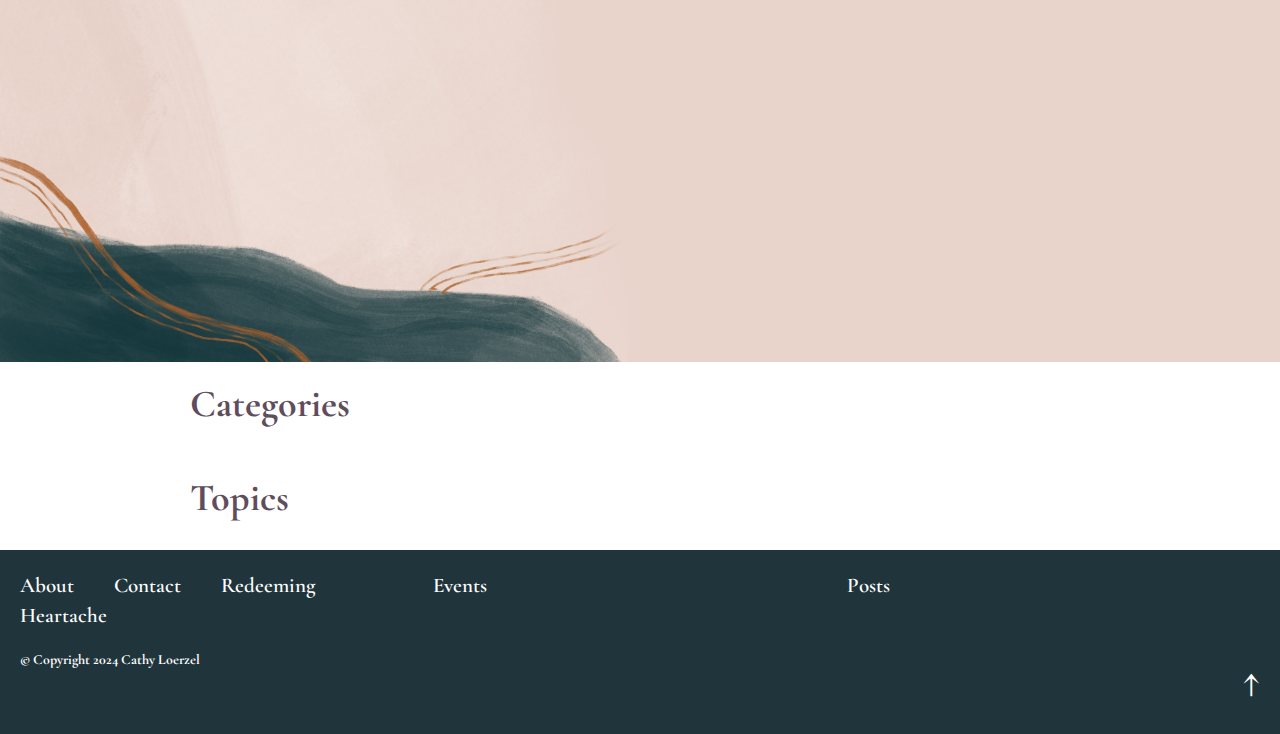
==== commit 4067f656: "DNS is configured" ====
--- a/index.html
+++ b/index.html
@@ -39,7 +39,7 @@
 			<div class="container">
 				<a href="/" class="navbar-brand">
 					<img
-						src="../cl-html/img/cathy-loerzel-signature.png"
+						src="../img/cathy-loerzel-signature.png"
 						alt="Cathy Loerzel"
 						class="signature"
 					/>
@@ -83,8 +83,8 @@
 						</li>
 						<li>
 							<a
-								href="/redeeming-heartache.html"
-								data-rb-event-key="/redeeming-heartache.html"
+								href="/redeeming-heartache"
+								data-rb-event-key="/redeeming-heartache"
 								class="mx-2 nav-link"
 								>Redeeming Heartache</a
 							>
@@ -239,15 +239,15 @@
 		<footer id="footer" class="footer">
 			<div class="footer-row">
 				<div class="footer-col">
-					<a class="footer-link" href="/about.html">About</a>
+					<a class="footer-link" href="/about">About</a>
 					<a class="footer-link" href="/#contact-form">Contact</a>
-					<a class="footer-link" href="/redeeming-heartache.html">Redeeming Heartache</a>
+					<a class="footer-link" href="/redeeming-heartache">Redeeming Heartache</a>
 				</div>
 				<div class="footer-col" id="event-category-links">
-					<a class="footer-link" href="/events.html">Events</a>
+					<a class="footer-link" href="/events">Events</a>
 				</div>
 				<div class="footer-col" id="post-category-links">
-					<a class="footer-link" href="/posts.html">Posts</a>
+					<a class="footer-link" href="/posts">Posts</a>
 				</div>
 			</div>
 			<div class="footer-row">
@@ -267,7 +267,8 @@
 		<script>
 			AOS.init();
 		</script>
-		<script type="module" src="scripts/main.js"></script>
+		<script defer type="module" src="scripts/main.js"></script>
+		<script defer type="module" src="scripts/form.js"></script>
 		<script type="text/javascript" src="https://cdn.emailjs.com/sdk/2.3.2/email.min.js"></script>
 		<script>(() => emailjs.init("user_CvpPf1sJ7rZo6giCrFhIr"))();
 		</script>
--- a/styles/webflow.css
+++ b/styles/webflow.css
@@ -796,7 +796,7 @@
     top: -30px;
     width: 70%;
     height: 425px;
-    background-image: url("/cl-html/img/Cathy-2020-90.jpg");
+    background-image: url("/img/Cathy-2020-90.jpg");
     background-position: 0px 27%;
     background-size: cover;
     background-repeat: no-repeat;
@@ -840,7 +840,7 @@
     -ms-flex-wrap: wrap;
     flex-wrap: wrap;
     background-color: rgba(0, 0, 0, 0.53);
-    background-image: url("/cl-html/img/Abstract-1.jpg");
+    background-image: url("/img/Abstract-1.jpg");
     background-position: 0px 0px;
     background-size: cover;
     opacity: 1;
--- a/styles/index.css
+++ b/styles/index.css
@@ -721,7 +721,7 @@
     top: -30px;
     width: 70%;
     height: 425px;
-    background-image: url("/cl-html/img/Cathy-2020-90.jpg");
+    background-image: url("/img/Cathy-2020-90.jpg");
     background-position: 0px 27%;
     background-size: cover;
     background-repeat: no-repeat;
@@ -828,7 +828,7 @@
     padding-top: 0px;
     padding-bottom: 0px;
     background-color: #ceb3cb;
-    background-image: url("/cl-html/img/Abstract-1.jpg");
+    background-image: url("/img/Abstract-1.jpg");
     background-position: 0px 600px;
     background-size: auto;
 }
@@ -838,7 +838,7 @@
     padding-top: 0px;
     padding-bottom: 0px;
     background-color: transparent;
-    background-image: url("/cl-html/img/Abstract-2.jpg");
+    background-image: url("/img/Abstract-2.jpg");
     background-position: 0px 0px;
     background-size: cover;
 }
@@ -848,14 +848,14 @@
     padding-top: 0px;
     padding-bottom: 0px;
     background-color: #ceb3cb;
-    background-image: url("/cl-html/img/Abstract-3.jpg");
+    background-image: url("/img/Abstract-3.jpg");
     background-position: 0px 0px;
     background-size: auto;
 }
 .intro-box-alt3 {
     margin-right: 0%;
     background-color: transparent;
-    background-image: url("/cl-html/img/Abstract-4.jpg");
+    background-image: url("/img/Abstract-4.jpg");
     background-position: 0px 0px;
     background-size: cover;
 }
@@ -897,7 +897,7 @@
     -ms-flex-wrap: wrap;
     flex-wrap: wrap;
     background-color: rgba(0, 0, 0, 0.53);
-    background-image: url("/cl-html/img/Abstract-1.jpg");
+    background-image: url("/img/Abstract-1.jpg");
     background-position: 0px 0px;
     background-size: cover;
     opacity: 1;
